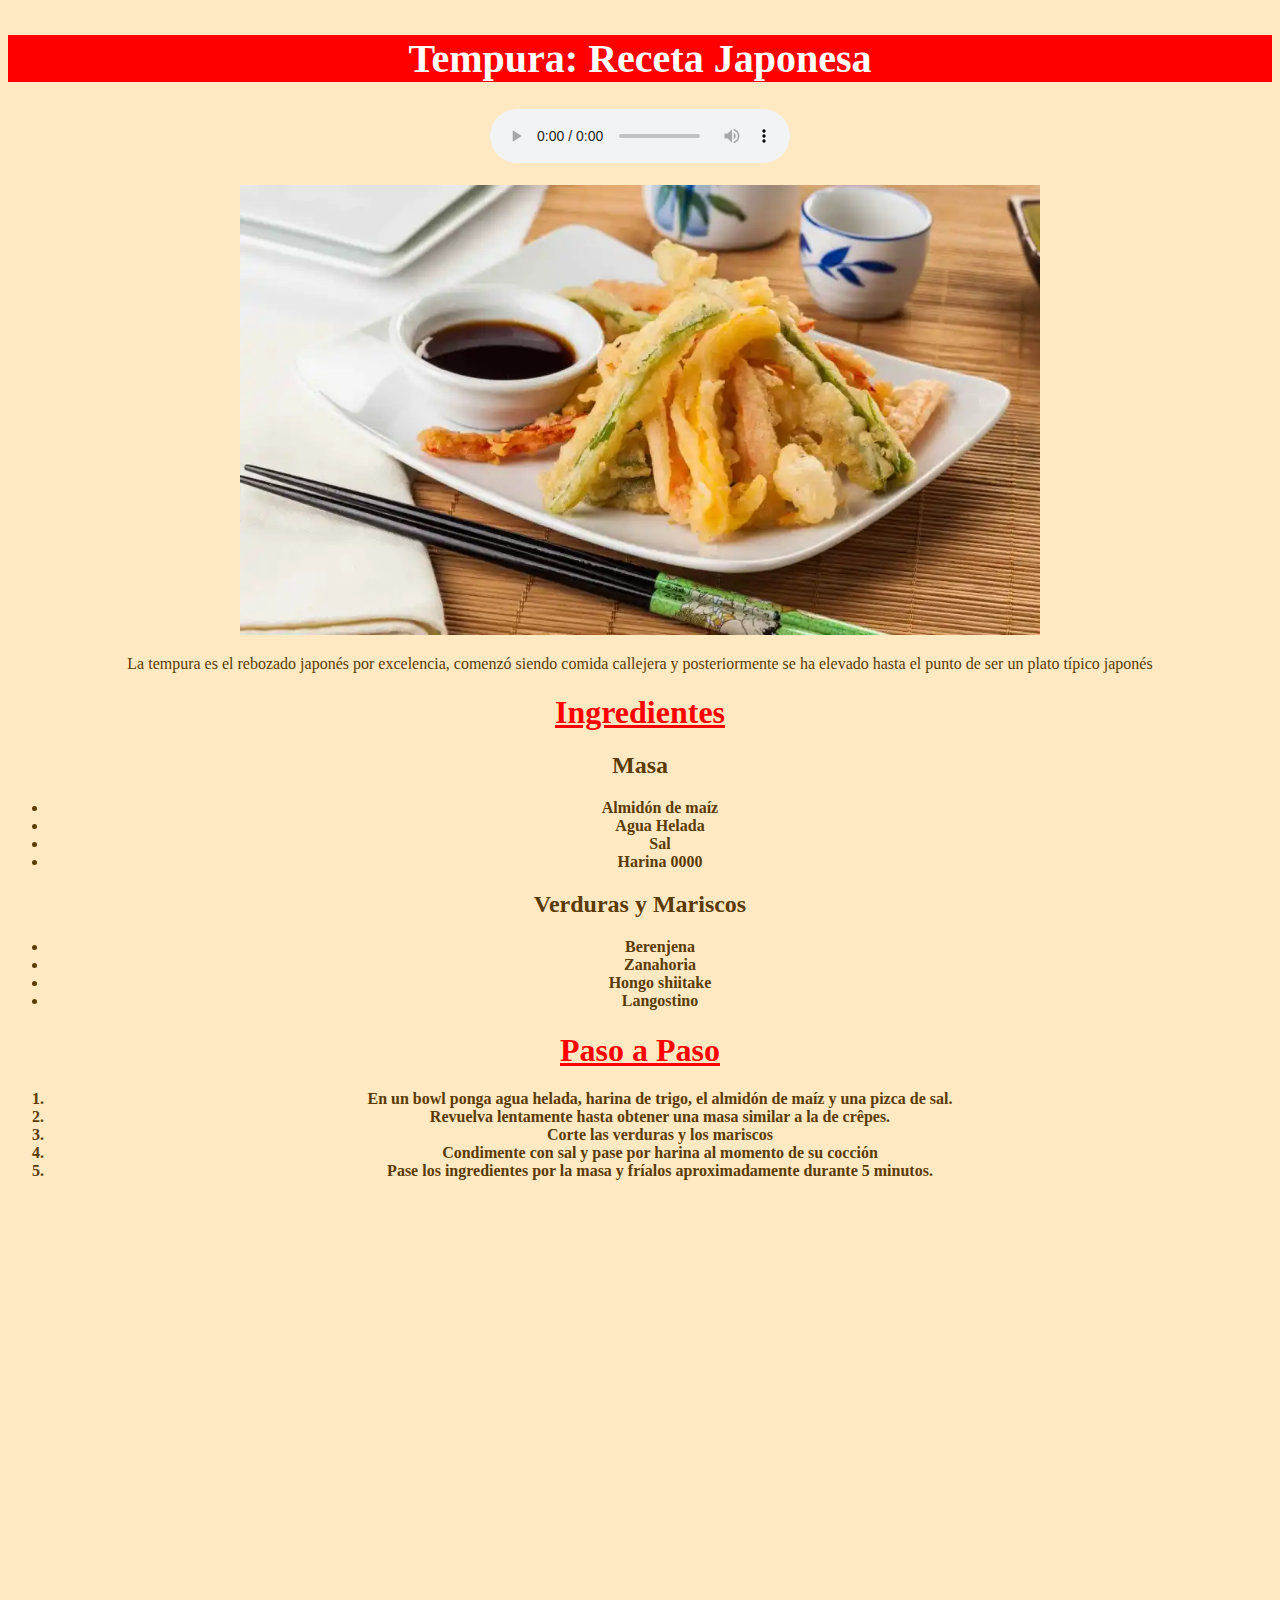
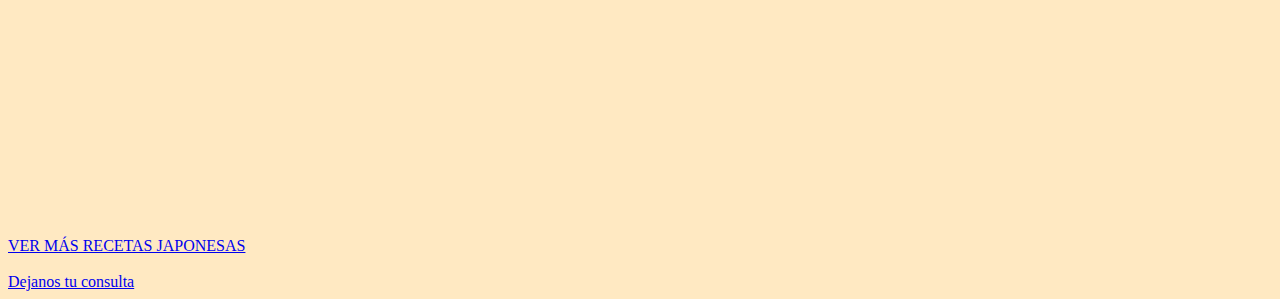
==== index.html @ c787cd19 "Add files via upload" ====
<!DOCTYPE html>
<html lang="en" dir="ltr">
  <head>
    <meta charset="utf-8">
    <title>Receta Tempura</title>
    <link rel="stylesheet" href="./css/estilos.css">
  </head>
  <body>

    <h1 class="titulo1"style="text-align:center;background-color:red;color:white;">Tempura: Receta Japonesa</h1>

<center> <audio controls src="./audio/sakura.mp3"> autoplay loop </audio> </center>

<br>

<center> <img class="fotoprincipal" src="./fotos/tempuravegetales.jpg" alt="tempura"> </center>

<center> <p class="piedefoto">La tempura es el rebozado japonés por excelencia, comenzó siendo comida callejera y posteriormente
  se ha elevado hasta el punto de ser un plato típico japonés</p> </center>

  <h1 class="titulo2" style="color:red;">Ingredientes</h1>
  <h2 class="sub1">Masa</h2>
  <b><ul class="lista1">
    <li>Almidón de maíz</li>
    <li>Agua Helada</li>
    <li>Sal</li>
    <li>Harina 0000</li>
  </ul></b>

  <h2 class="sub2">Verduras y Mariscos</h2>
  <b><ul class="lista2">
    <li>Berenjena</li>
    <li>Zanahoria</li>
    <li>Hongo shiitake</li>
    <li>Langostino</li>
  </ul></b>

  <h1 class="titulo3" style="color:red;">Paso a Paso</h1>
  <b><ol class="lista3">
    <li>En un bowl ponga agua helada, harina de trigo, el almidón de maíz y una pizca de sal.</li>
    <li>Revuelva lentamente hasta obtener una masa similar a la de crêpes.</li>
    <li>Corte las verduras y los mariscos</li>
    <li>Condimente con sal y pase por harina al momento de su cocción</li>
    <li>Pase los ingredientes por la masa y fríalos aproximadamente durante 5 minutos.</li>
  </ol></b>

<br>
<iframe width="560" height="315" src="https://www.youtube.com/embed/iVzLe3LLP08" title="YouTube video player" frameborder="0" allow="accelerometer; autoplay; clipboard-write; encrypted-media; gyroscope; picture-in-picture" allowfullscreen></iframe>

<br>

<iframe src="https://www.google.com/maps/embed?pb=!1m18!1m12!1m3!1d27656530.801259827!2d118.98599359797997!3d32.20311622933091!2m3!1f0!2f0!3f0!3m2!1i1024!2i768!4f13.1!3m3!1m2!1s0x34674e0fd77f192f%3A0xf54275d47c665244!2zSmFww7Nu!5e0!3m2!1ses!2sar!4v1665692631120!5m2!1ses!2sar" width="400" height="300" style="border:0;" allowfullscreen="" loading="lazy" referrerpolicy="no-referrer-when-downgrade"></iframe>

<br>
<a href="http://www.recetasjaponesas.com/" target="_blank">VER MÁS RECETAS JAPONESAS</a>
<br>
<br>
<a href="contacto.html">Dejanos tu consulta</a>
<br>
  </body>
</html>
---- css/estilos.css ----
body {
  background-color:  #ffe9c2;
  background-image: url(https://www.wallpapersun.com/wp-content/uploads/2020/12/4frZsP.jpg);
  align-content: center;
}
.piedefoto{color:  #5b3b02 }
.lista1{color: #5b3b02 }
.sub1{color: #5b3b02}
.sub2{color: #5b3b02}
.lista2{color: #5b3b02}
.lista3{color: #5b3b02}
.titulo1{font-size: 250%}
.titulo2{text-align: center;}
.sub1{text-align: center;}
.lista1{text-align: center;}
.sub2{text-align: center;}
.lista2{text-align: center;}
.titulo3{text-align: center;}
.lista3{text-align: center;}
.titulo2{text-decoration: underline;}
.titulo3{text-decoration: underline;}
.fotoprincipal{width: 800px}
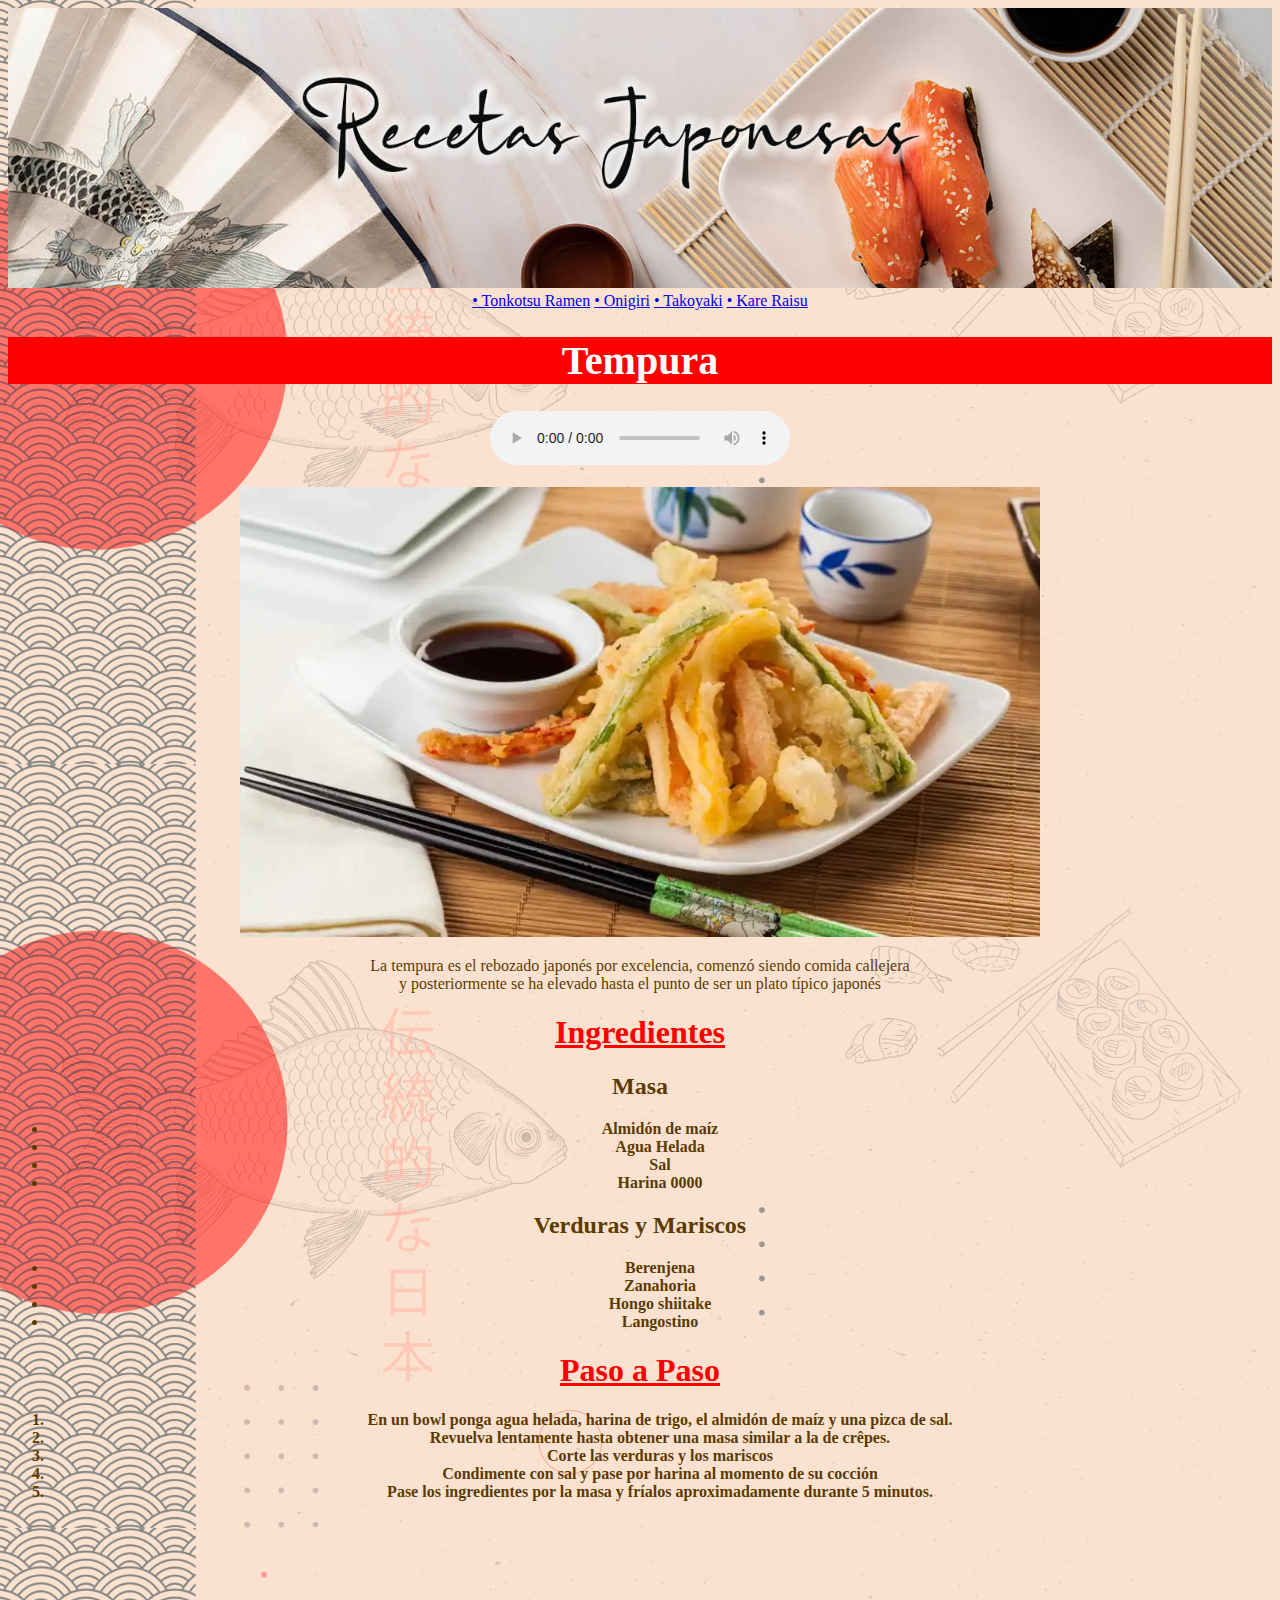
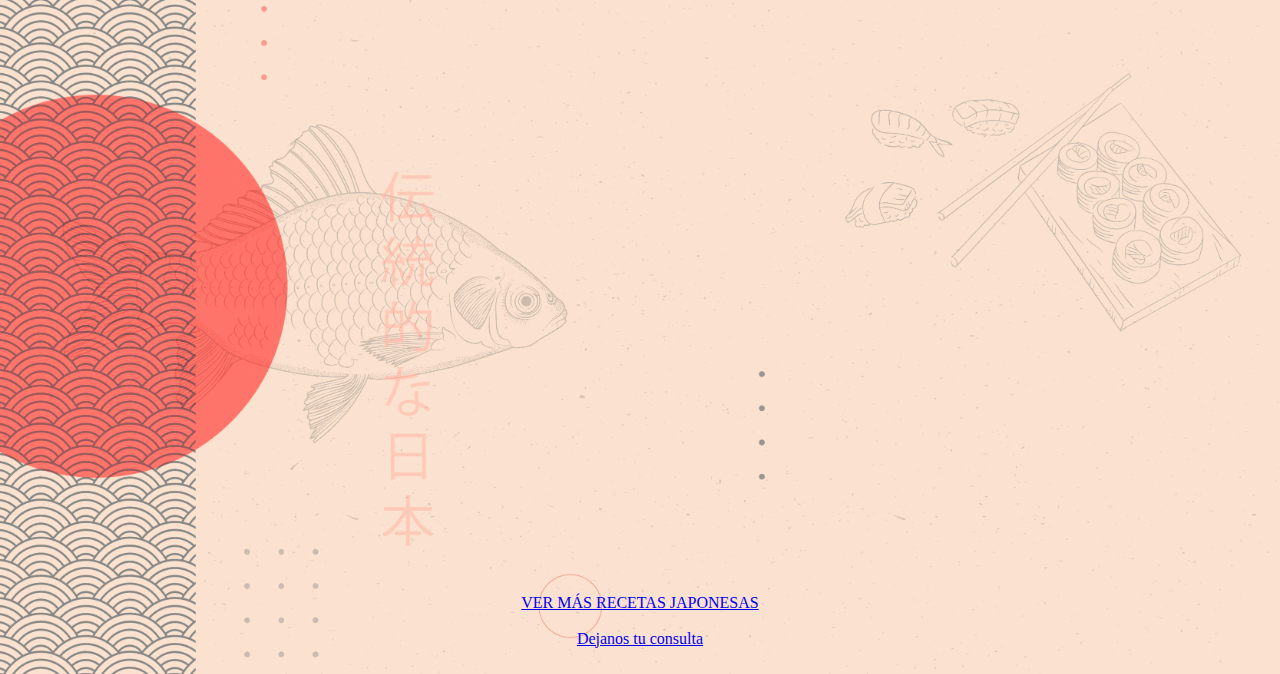
==== commit e98e6d54: "Add files via upload" ====
--- a/index.html
+++ b/index.html
@@ -7,17 +7,30 @@
   </head>
   <body>
 
-    <h1 class="titulo1"style="text-align:center;background-color:red;color:white;">Tempura: Receta Japonesa</h1>
+<header>
+<img class="banner" src="./fotos/header.jpg" alt="acá va el header">
+</header>
 
-<center> <audio controls src="./audio/sakura.mp3"> autoplay loop </audio> </center>
+<nav> <center>
+  <a href="http://www.recetasjaponesas.com/2014/03/tonkotsu-ramen.html" target="_blank">• Tonkotsu Ramen</a>
+  <a href="http://www.recetasjaponesas.com/2009/04/ingredientes-2-vasos-de-arroz-de-grano.html" target="_blank">• Onigiri</a>
+  <a href="http://www.recetasjaponesas.com/2009/04/takoyaki-bolitas-de-pulpo.html" target="_blank">• Takoyaki</a>
+  <a href="http://www.recetasjaponesas.com/2009/04/ingredientes-4-tazas-de-arroz-cocido.html" target="_blank">• Kare Raisu</a>
+  </center>
+</nav>
 
-<br>
+<section>
+  <h1 class="titulo1"style="text-align:center;background-color:red;color:white;">Tempura</h1>
+  <center> <audio controls src="./audio/sakura.mp3"> autoplay loop </audio> </center>
+  <br>
 
-<center> <img class="fotoprincipal" src="./fotos/tempuravegetales.jpg" alt="tempura"> </center>
+  <center> <img class="fotoprincipal" src="./fotos/tempuravegetales.jpg" alt="tempura"> </center>
 
-<center> <p class="piedefoto">La tempura es el rebozado japonés por excelencia, comenzó siendo comida callejera y posteriormente
-  se ha elevado hasta el punto de ser un plato típico japonés</p> </center>
+  <center> <p class="piedefoto">La tempura es el rebozado japonés por excelencia, comenzó siendo comida callejera <br> y posteriormente
+    se ha elevado hasta el punto de ser un plato típico japonés</p> </center>
+</section>
 
+<aside class="receta">
   <h1 class="titulo2" style="color:red;">Ingredientes</h1>
   <h2 class="sub1">Masa</h2>
   <b><ul class="lista1">
@@ -43,19 +56,22 @@
     <li>Condimente con sal y pase por harina al momento de su cocción</li>
     <li>Pase los ingredientes por la masa y fríalos aproximadamente durante 5 minutos.</li>
   </ol></b>
+</aside>
 
 <br>
-<iframe width="560" height="315" src="https://www.youtube.com/embed/iVzLe3LLP08" title="YouTube video player" frameborder="0" allow="accelerometer; autoplay; clipboard-write; encrypted-media; gyroscope; picture-in-picture" allowfullscreen></iframe>
+<center><iframe width="560" height="315" src="https://www.youtube.com/embed/iVzLe3LLP08" title="YouTube video player" frameborder="0" allow="accelerometer; autoplay; clipboard-write; encrypted-media; gyroscope; picture-in-picture" allowfullscreen></iframe></center>
 
 <br>
 
-<iframe src="https://www.google.com/maps/embed?pb=!1m18!1m12!1m3!1d27656530.801259827!2d118.98599359797997!3d32.20311622933091!2m3!1f0!2f0!3f0!3m2!1i1024!2i768!4f13.1!3m3!1m2!1s0x34674e0fd77f192f%3A0xf54275d47c665244!2zSmFww7Nu!5e0!3m2!1ses!2sar!4v1665692631120!5m2!1ses!2sar" width="400" height="300" style="border:0;" allowfullscreen="" loading="lazy" referrerpolicy="no-referrer-when-downgrade"></iframe>
+<center><iframe src="https://www.google.com/maps/embed?pb=!1m18!1m12!1m3!1d27656530.801259827!2d118.98599359797997!3d32.20311622933091!2m3!1f0!2f0!3f0!3m2!1i1024!2i768!4f13.1!3m3!1m2!1s0x34674e0fd77f192f%3A0xf54275d47c665244!2zSmFww7Nu!5e0!3m2!1ses!2sar!4v1665692631120!5m2!1ses!2sar" width="400" height="300" style="border:0;" allowfullscreen="" loading="lazy" referrerpolicy="no-referrer-when-downgrade"></iframe></center>
 
 <br>
+<center>
 <a href="http://www.recetasjaponesas.com/" target="_blank">VER MÁS RECETAS JAPONESAS</a>
 <br>
 <br>
 <a href="contacto.html">Dejanos tu consulta</a>
+</center>
 <br>
   </body>
 </html>
--- a/css/estilos.css
+++ b/css/estilos.css
@@ -1,7 +1,8 @@
 body {
   background-color:  #ffe9c2;
-  background-image: url(https://www.wallpapersun.com/wp-content/uploads/2020/12/4frZsP.jpg);
-  align-content: center;
+  background-image: url(../fotos/fondo.jpg);
+  background-repeat: repeat-y;
+  background-size: contain;
 }
 .piedefoto{color:  #5b3b02 }
 .lista1{color: #5b3b02 }
@@ -20,3 +21,4 @@
 .titulo2{text-decoration: underline;}
 .titulo3{text-decoration: underline;}
 .fotoprincipal{width: 800px}
+.banner {width: 100%}
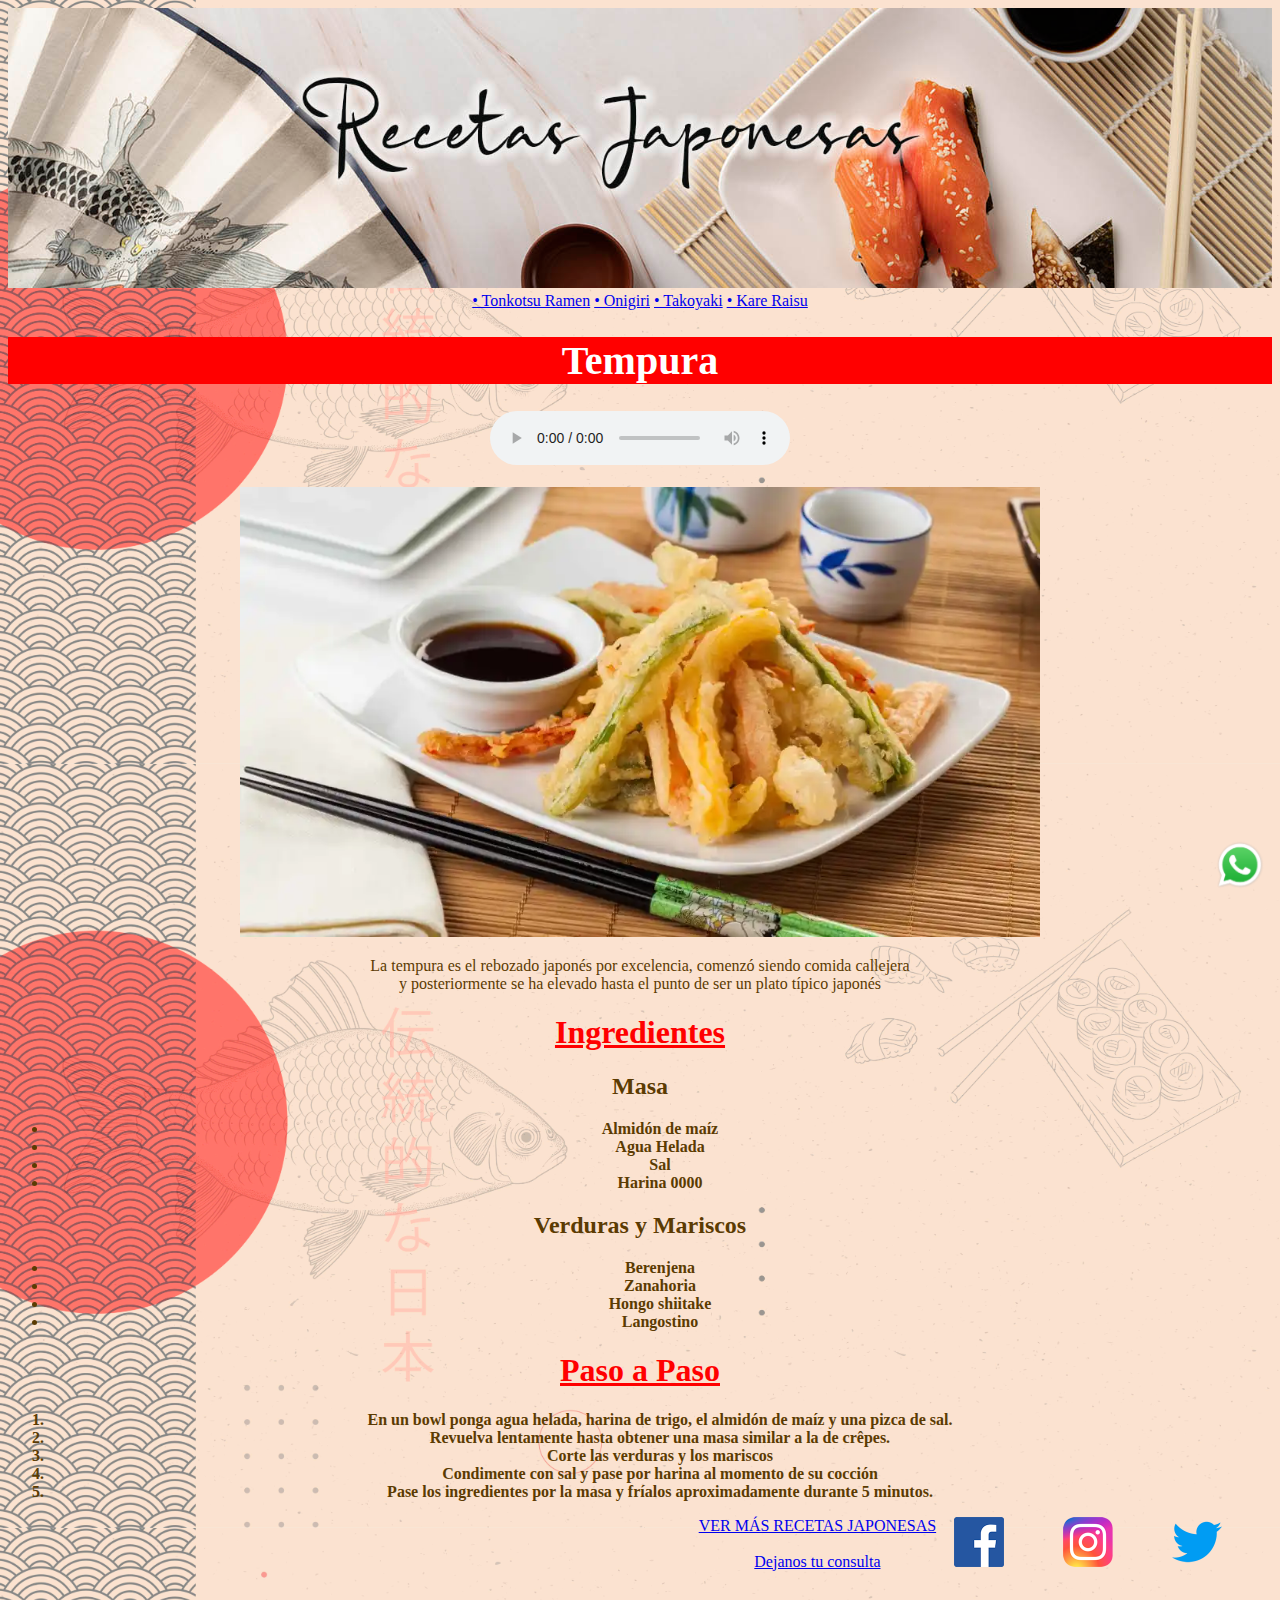
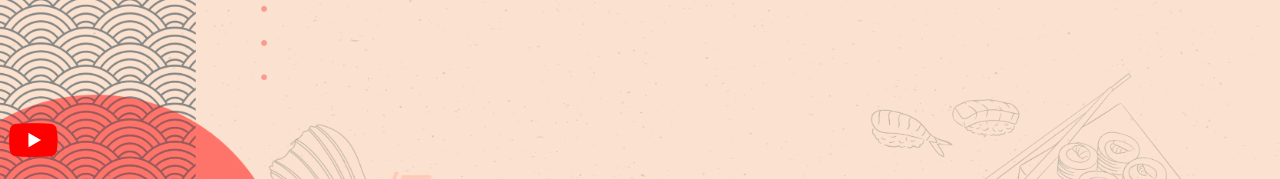
==== commit 8b264e53: "Add files via upload" ====
--- a/index.html
+++ b/index.html
@@ -58,12 +58,13 @@
   </ol></b>
 </aside>
 
+<footer>
 <br>
-<center><iframe width="560" height="315" src="https://www.youtube.com/embed/iVzLe3LLP08" title="YouTube video player" frameborder="0" allow="accelerometer; autoplay; clipboard-write; encrypted-media; gyroscope; picture-in-picture" allowfullscreen></iframe></center>
+<center><iframe width="350" height="196" src="https://www.youtube.com/embed/iVzLe3LLP08" title="YouTube video player" frameborder="0" allow="accelerometer; autoplay; clipboard-write; encrypted-media; gyroscope; picture-in-picture" allowfullscreen></iframe></center>
 
 <br>
 
-<center><iframe src="https://www.google.com/maps/embed?pb=!1m18!1m12!1m3!1d27656530.801259827!2d118.98599359797997!3d32.20311622933091!2m3!1f0!2f0!3f0!3m2!1i1024!2i768!4f13.1!3m3!1m2!1s0x34674e0fd77f192f%3A0xf54275d47c665244!2zSmFww7Nu!5e0!3m2!1ses!2sar!4v1665692631120!5m2!1ses!2sar" width="400" height="300" style="border:0;" allowfullscreen="" loading="lazy" referrerpolicy="no-referrer-when-downgrade"></iframe></center>
+<center><iframe src="https://www.google.com/maps/embed?pb=!1m18!1m12!1m3!1d27656530.801259827!2d118.98599359797997!3d32.20311622933091!2m3!1f0!2f0!3f0!3m2!1i1024!2i768!4f13.1!3m3!1m2!1s0x34674e0fd77f192f%3A0xf54275d47c665244!2zSmFww7Nu!5e0!3m2!1ses!2sar!4v1665692631120!5m2!1ses!2sar" width="296" height="196" style="border:0;" allowfullscreen="" loading="lazy" referrerpolicy="no-referrer-when-downgrade"></iframe></center>
 
 <br>
 <center>
@@ -73,5 +74,15 @@
 <a href="contacto.html">Dejanos tu consulta</a>
 </center>
 <br>
+
+  <a href="http://www.facebook.com/" target="_blank"><img class="iconofb" src="./fotos/facebook.png" alt="fb"></a>
+  <a href="http://www.instagram.com/" target="_blank"><img class="iconoig" src="./fotos/instagram.png" alt="Ig"></a>
+  <a href="http://www.twitter.com/" target="_blank"><img class="iconotw" src="./fotos/twitter.png" alt="tw"></a>
+  <a href="http://www.youtube.com/" target="_blank"><img class="iconoyt" src="./fotos/youtube.png" alt="yt"></a>
+
+
+<a href="https://walink.co/ff3b6d" target="_blank"><img class="iconowasap" src="./fotos/wasap.png" alt="wsp"></a>
+</footer>
+
   </body>
 </html>
--- a/css/estilos.css
+++ b/css/estilos.css
@@ -22,3 +22,19 @@
 .titulo3{text-decoration: underline;}
 .fotoprincipal{width: 800px}
 .banner {width: 100%}
+.iconowasap {width: 50px;
+  position: fixed;
+  bottom: 10px;
+  right: 15px;
+
+}
+footer {display: flex;
+  justify-content: center;
+  justify-content: space-between;
+  flex-wrap: wrap;
+}
+
+.iconofb {width: 50%}
+.iconoig {width: 50%}
+.iconotw {width: 50%}
+.iconoyt {width: 50%}
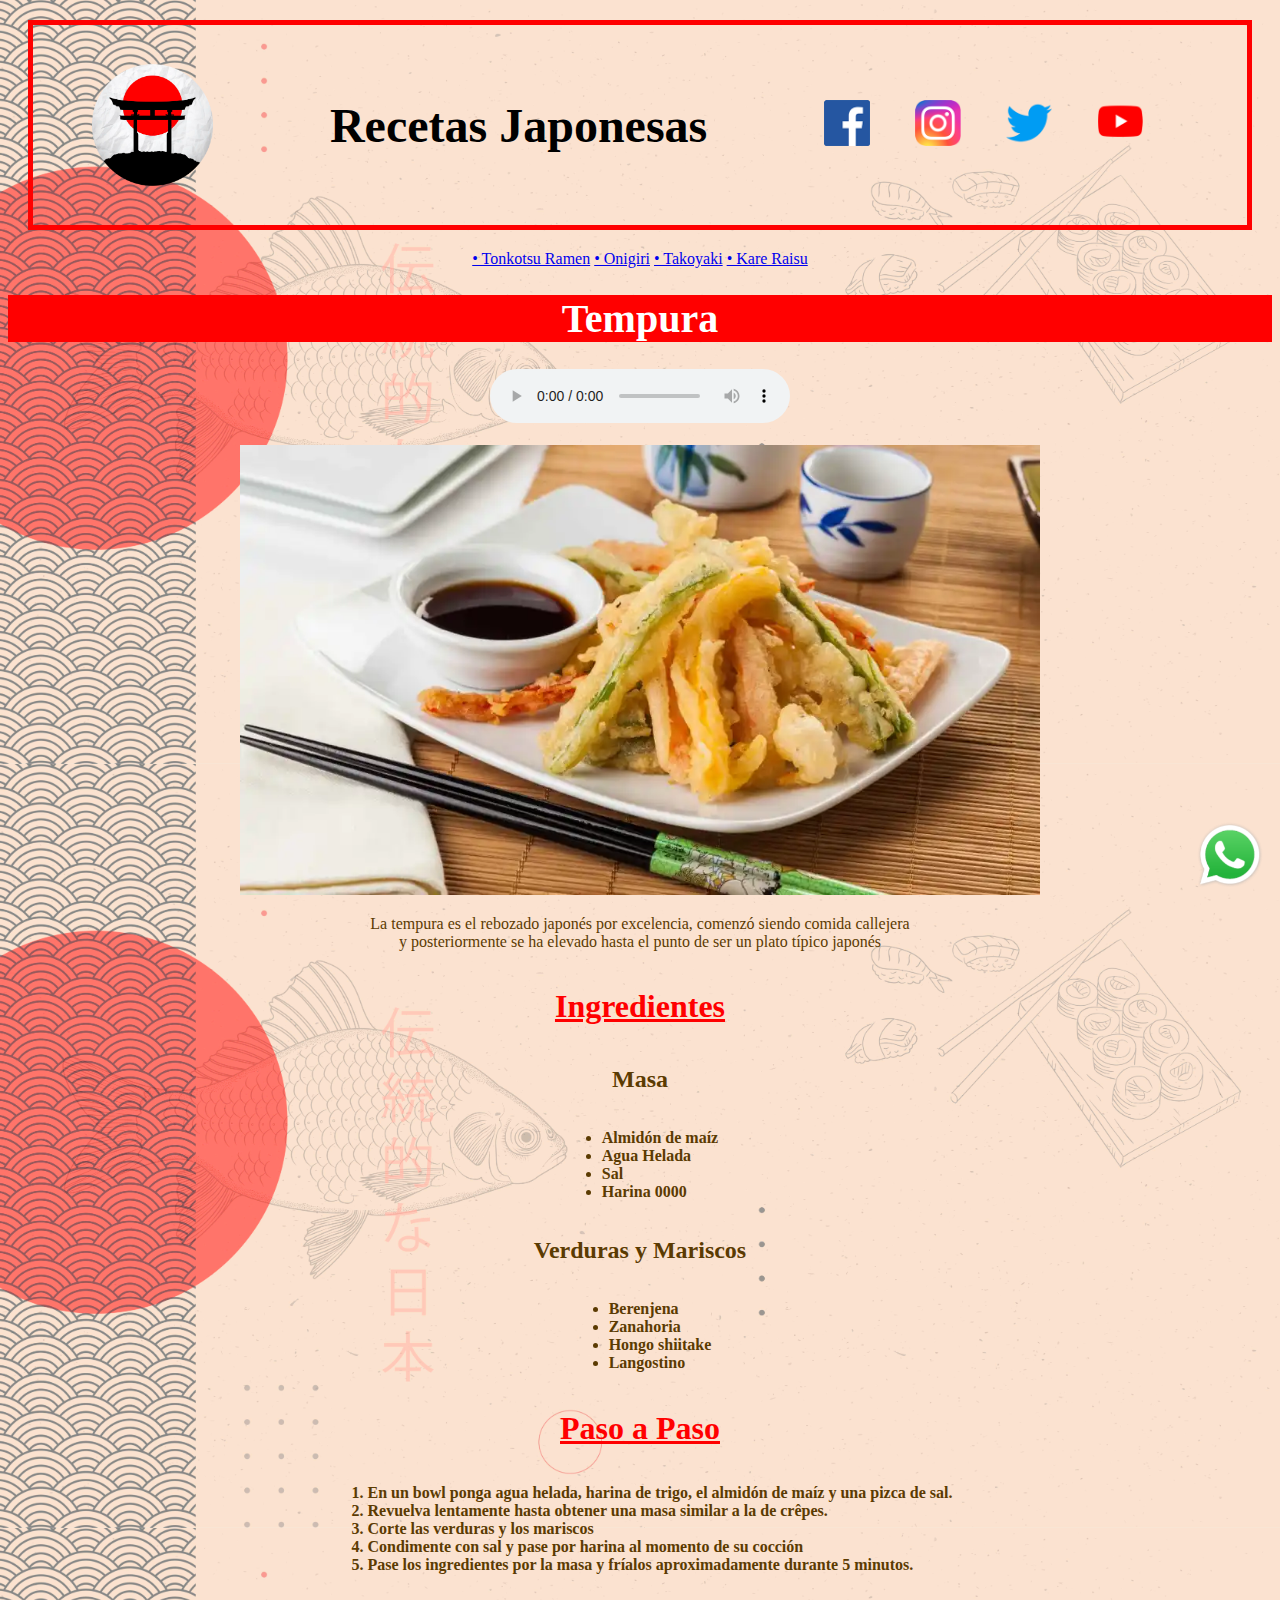
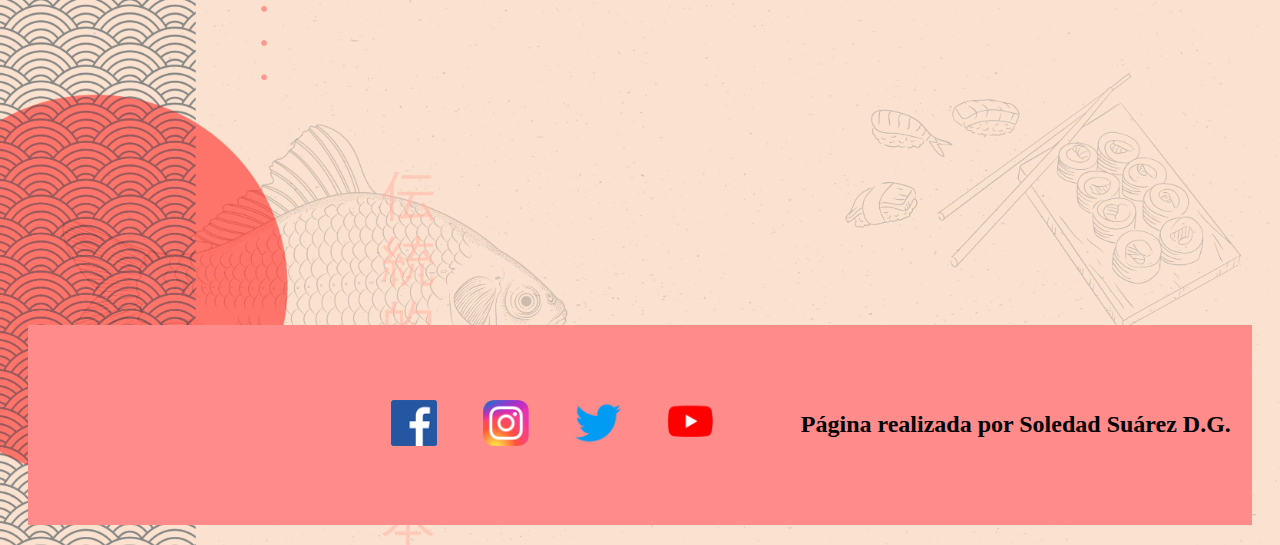
==== commit 3481e0e1: "Add files via upload" ====
--- a/index.html
+++ b/index.html
@@ -8,7 +8,14 @@
   <body>
 
 <header>
-<img class="banner" src="./fotos/header.jpg" alt="acá va el header">
+<img class="logo" src="./fotos/logojapan.png" alt="logo japon">
+<h1 class="nombrepag">Recetas Japonesas</h1>
+<div class="redestop">
+  <a href="http://www.facebook.com/" target="_blank"><img class="iconofb" src="./fotos/facebook.png" alt="fb"></a>
+  <a href="http://www.instagram.com/" target="_blank"><img class="iconoig" src="./fotos/instagram.png" alt="Ig"></a>
+  <a href="http://www.twitter.com/" target="_blank"><img class="iconotw" src="./fotos/twitter.png" alt="tw"></a>
+  <a href="http://www.youtube.com/" target="_blank"><img class="iconoyt" src="./fotos/youtube.png" alt="yt"></a>
+</div>
 </header>
 
 <nav> <center>
@@ -56,33 +63,20 @@
     <li>Condimente con sal y pase por harina al momento de su cocción</li>
     <li>Pase los ingredientes por la masa y fríalos aproximadamente durante 5 minutos.</li>
   </ol></b>
+  <iframe width="560" height="315" src="https://www.youtube.com/embed/iVzLe3LLP08" title="YouTube video player" frameborder="0" allow="accelerometer; autoplay; clipboard-write; encrypted-media; gyroscope; picture-in-picture" allowfullscreen></iframe>
 </aside>
 
 <footer>
-<br>
-<center><iframe width="350" height="196" src="https://www.youtube.com/embed/iVzLe3LLP08" title="YouTube video player" frameborder="0" allow="accelerometer; autoplay; clipboard-write; encrypted-media; gyroscope; picture-in-picture" allowfullscreen></iframe></center>
-
-<br>
-
-<center><iframe src="https://www.google.com/maps/embed?pb=!1m18!1m12!1m3!1d27656530.801259827!2d118.98599359797997!3d32.20311622933091!2m3!1f0!2f0!3f0!3m2!1i1024!2i768!4f13.1!3m3!1m2!1s0x34674e0fd77f192f%3A0xf54275d47c665244!2zSmFww7Nu!5e0!3m2!1ses!2sar!4v1665692631120!5m2!1ses!2sar" width="296" height="196" style="border:0;" allowfullscreen="" loading="lazy" referrerpolicy="no-referrer-when-downgrade"></iframe></center>
-
-<br>
-<center>
-<a href="http://www.recetasjaponesas.com/" target="_blank">VER MÁS RECETAS JAPONESAS</a>
-<br>
-<br>
-<a href="contacto.html">Dejanos tu consulta</a>
-</center>
-<br>
-
+<iframe src="https://www.google.com/maps/embed?pb=!1m16!1m12!1m3!1d9469.258960397528!2d-60.6371813802546!3d-32.953950135030865!2m3!1f0!2f0!3f0!3m2!1i1024!2i768!4f13.1!2m1!1sbarrio%20martin%20rosario!5e0!3m2!1ses!2sar!4v1667684977131!5m2!1ses!2sar" width="300" height="196" style="border:0;" allowfullscreen="" loading="lazy" referrerpolicy="no-referrer-when-downgrade"></iframe>
+<div class="redesbottom">
   <a href="http://www.facebook.com/" target="_blank"><img class="iconofb" src="./fotos/facebook.png" alt="fb"></a>
   <a href="http://www.instagram.com/" target="_blank"><img class="iconoig" src="./fotos/instagram.png" alt="Ig"></a>
   <a href="http://www.twitter.com/" target="_blank"><img class="iconotw" src="./fotos/twitter.png" alt="tw"></a>
   <a href="http://www.youtube.com/" target="_blank"><img class="iconoyt" src="./fotos/youtube.png" alt="yt"></a>
-
+</div>
+<h2>Página realizada por Soledad Suárez D.G.</h2>
+</footer>
 
 <a href="https://walink.co/ff3b6d" target="_blank"><img class="iconowasap" src="./fotos/wasap.png" alt="wsp"></a>
-</footer>
-
   </body>
 </html>
--- a/css/estilos.css
+++ b/css/estilos.css
@@ -3,6 +3,7 @@
   background-image: url(../fotos/fondo.jpg);
   background-repeat: repeat-y;
   background-size: contain;
+  justify-content: center;
 }
 .piedefoto{color:  #5b3b02 }
 .lista1{color: #5b3b02 }
@@ -11,18 +12,11 @@
 .lista2{color: #5b3b02}
 .lista3{color: #5b3b02}
 .titulo1{font-size: 250%}
-.titulo2{text-align: center;}
-.sub1{text-align: center;}
-.lista1{text-align: center;}
-.sub2{text-align: center;}
-.lista2{text-align: center;}
-.titulo3{text-align: center;}
-.lista3{text-align: center;}
 .titulo2{text-decoration: underline;}
 .titulo3{text-decoration: underline;}
 .fotoprincipal{width: 800px}
 .banner {width: 100%}
-.iconowasap {width: 50px;
+.iconowasap {width: 70px;
   position: fixed;
   bottom: 10px;
   right: 15px;
@@ -30,11 +24,49 @@
 }
 footer {display: flex;
   justify-content: center;
-  justify-content: space-between;
+  justify-content: space-around;
   flex-wrap: wrap;
+  height: 200px;
+  background-color: #FF8B8B;
+  align-items: center;
+  margin: 20px;
 }
+.redesbottom {width: 30%;
+              display: flex;
+              flex-direction: row;
+
+}
+
 
 .iconofb {width: 50%}
 .iconoig {width: 50%}
 .iconotw {width: 50%}
 .iconoyt {width: 50%}
+
+.logo {width: 10%;
+  }
+
+header {display: flex;
+  justify-content: center;
+  justify-content: space-around;
+  flex-wrap: wrap;
+  height: 200px;
+  border: 5px red solid;
+  align-items: center;
+  margin: 20px
+}
+
+.nombrepag {font-size: 300%;
+}
+
+.redestop {width: 30%;
+        display: flex;
+        justify-content: center;
+        justify-content: flex-end;
+}
+
+aside {display: flex;
+  flex-direction: column;
+  align-items: center;
+
+  }
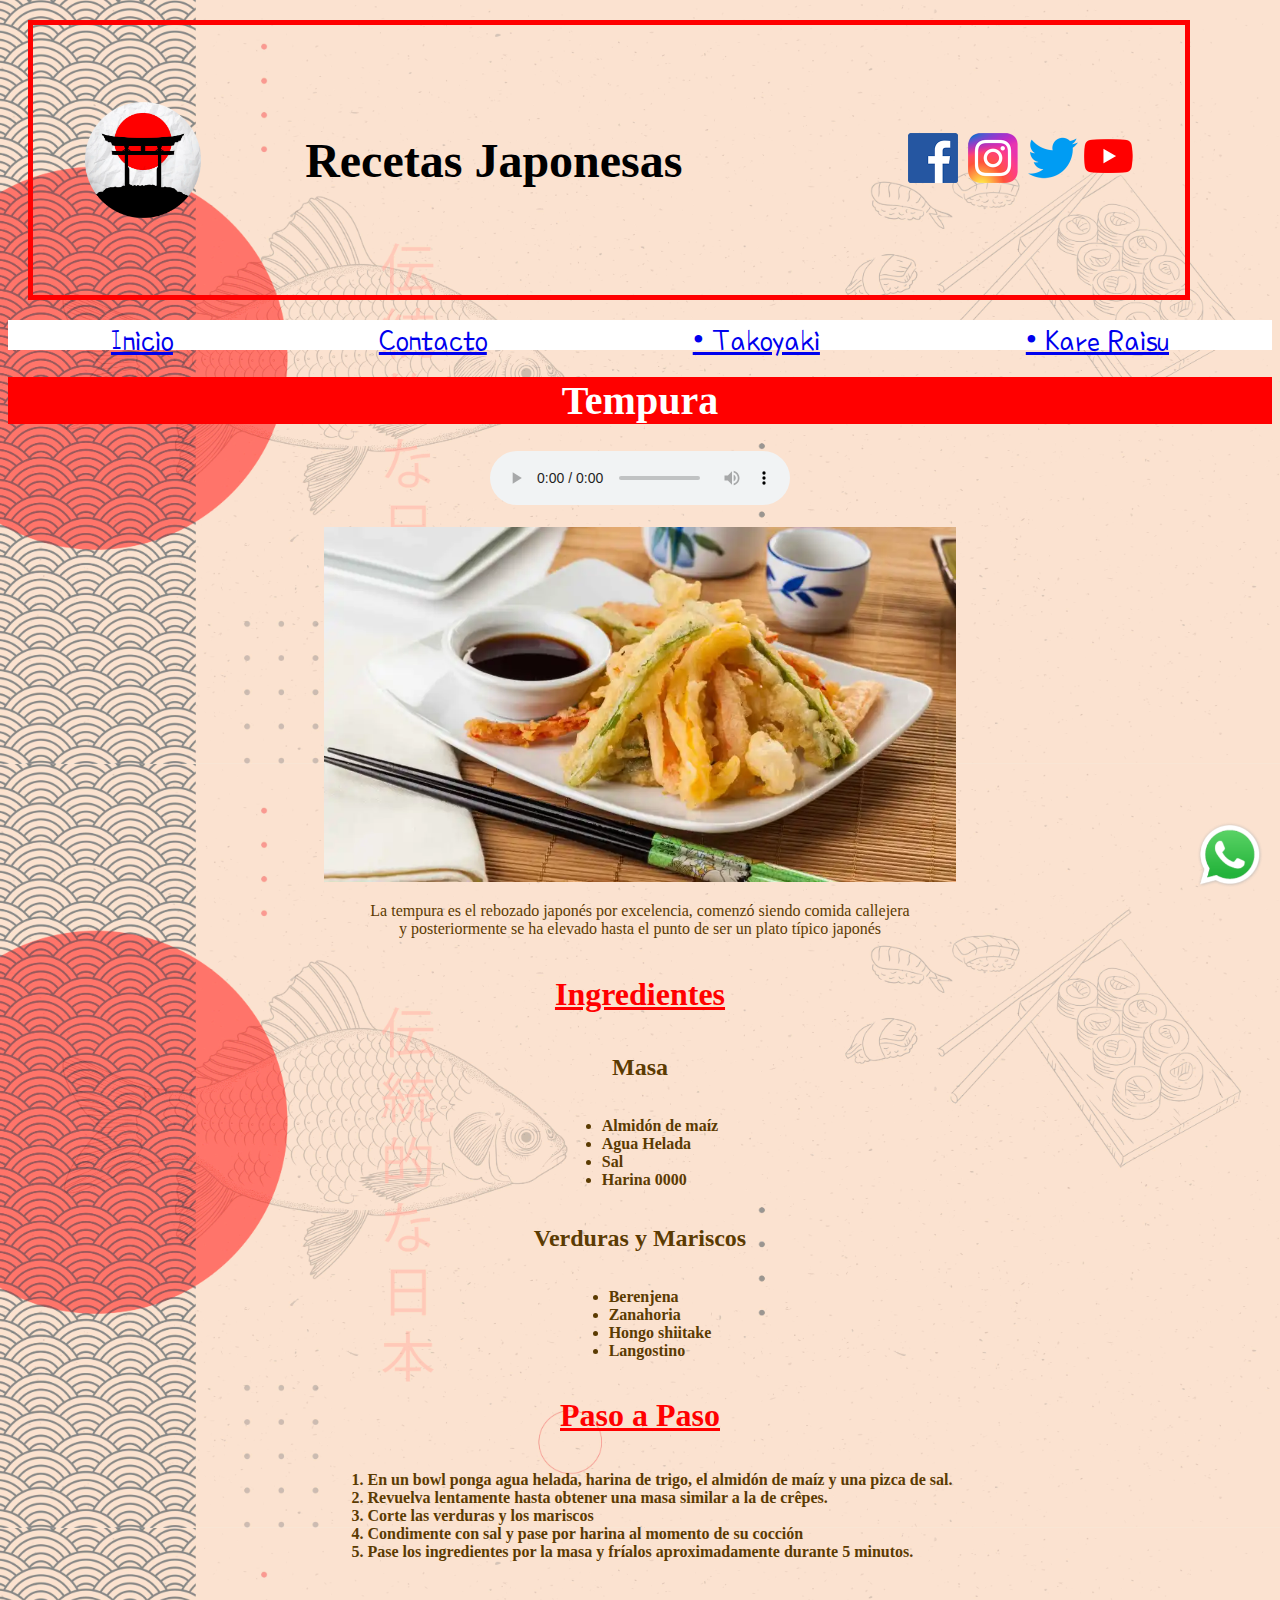
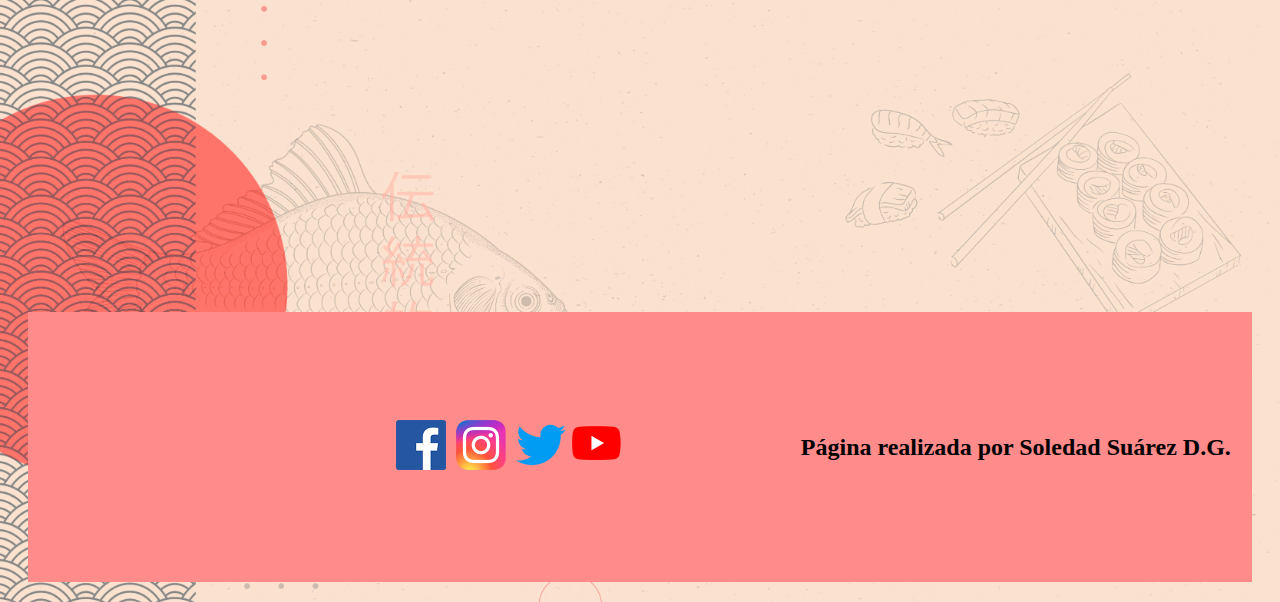
==== commit 0027c57b: "Add files via upload" ====
--- a/index.html
+++ b/index.html
@@ -2,6 +2,7 @@
 <html lang="en" dir="ltr">
   <head>
     <meta charset="utf-8">
+    <meta name="viewport" content="width=device-width, initial-scale=1.0">
     <title>Receta Tempura</title>
     <link rel="stylesheet" href="./css/estilos.css">
   </head>
@@ -18,12 +19,11 @@
 </div>
 </header>
 
-<nav> <center>
-  <a href="http://www.recetasjaponesas.com/2014/03/tonkotsu-ramen.html" target="_blank">• Tonkotsu Ramen</a>
-  <a href="http://www.recetasjaponesas.com/2009/04/ingredientes-2-vasos-de-arroz-de-grano.html" target="_blank">• Onigiri</a>
+<nav>
+  <a class="botonindex"href="index.html">Inicio</a>
+  <a class="botoncontacto"href="contacto.html">Contacto</a>
   <a href="http://www.recetasjaponesas.com/2009/04/takoyaki-bolitas-de-pulpo.html" target="_blank">• Takoyaki</a>
   <a href="http://www.recetasjaponesas.com/2009/04/ingredientes-4-tazas-de-arroz-cocido.html" target="_blank">• Kare Raisu</a>
-  </center>
 </nav>
 
 <section>
--- a/css/estilos.css
+++ b/css/estilos.css
@@ -1,10 +1,18 @@
+@font-face {
+            font-family: "poor";
+            src: url("../fuentes/PoorStory-Regular.ttf")format("truetype");
+}
+
+@import url('https://fonts.googleapis.com/css2?family=Indie+Flower&display=swap');
+
 body {
   background-color:  #ffe9c2;
   background-image: url(../fotos/fondo.jpg);
   background-repeat: repeat-y;
   background-size: contain;
   justify-content: center;
-}
+  }
+.nombrepag {font-family: 'Indie Flower', cursive;}
 .piedefoto{color:  #5b3b02 }
 .lista1{color: #5b3b02 }
 .sub1{color: #5b3b02}
@@ -14,7 +22,7 @@
 .titulo1{font-size: 250%}
 .titulo2{text-decoration: underline;}
 .titulo3{text-decoration: underline;}
-.fotoprincipal{width: 800px}
+.fotoprincipal{width: 50%}
 .banner {width: 100%}
 .iconowasap {width: 70px;
   position: fixed;
@@ -26,7 +34,7 @@
   justify-content: center;
   justify-content: space-around;
   flex-wrap: wrap;
-  height: 200px;
+  height: 30vh;
   background-color: #FF8B8B;
   align-items: center;
   margin: 20px;
@@ -38,10 +46,15 @@
 }
 
 
-.iconofb {width: 50%}
-.iconoig {width: 50%}
-.iconotw {width: 50%}
-.iconoyt {width: 50%}
+.iconofb {width: 50px;
+  margin: 5px
+}
+.iconoig {width: 50px;
+  margin: 5px}
+.iconotw {width: 50px;
+  margin: 5px}
+.iconoyt {width: 50px;
+margin-top: 5px}
 
 .logo {width: 10%;
   }
@@ -50,23 +63,44 @@
   justify-content: center;
   justify-content: space-around;
   flex-wrap: wrap;
-  height: 200px;
+  width: 90vw;
+  height: 30vh;
   border: 5px red solid;
   align-items: center;
   margin: 20px
 }
 
 .nombrepag {font-size: 300%;
+  display: flex;
+  justify-content: center;
 }
 
 .redestop {width: 30%;
         display: flex;
         justify-content: center;
         justify-content: flex-end;
-}
+    }
 
 aside {display: flex;
   flex-direction: column;
   align-items: center;
 
   }
+
+  nav {display: flex;
+    justify-content: center;
+    justify-content: space-around;
+    align-items: center;
+    flex-wrap: wrap;
+    background-color: white;
+    height: 30px;
+    font-family: "poor";
+    font-size: 200%
+    }
+
+a:hover { color: red;
+}
+
+section {display: flex;
+        flex-direction: column;
+  }
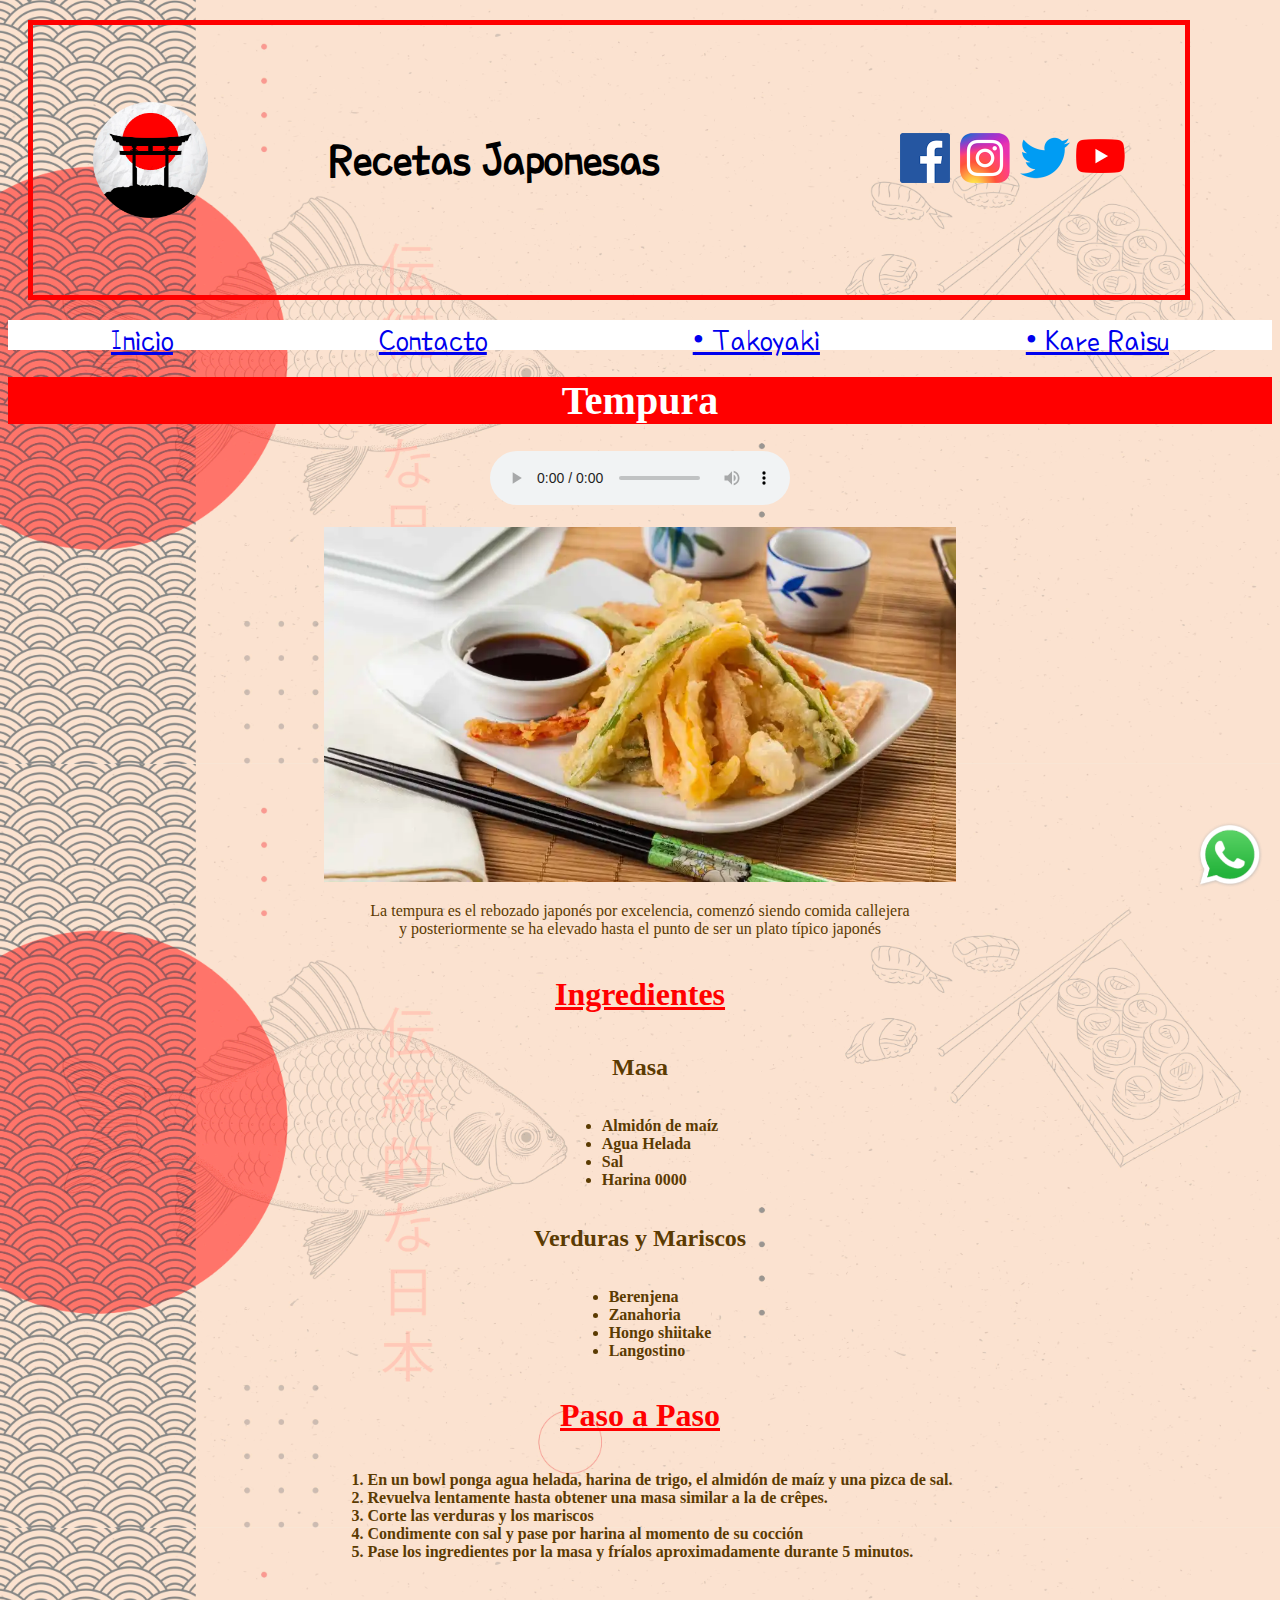
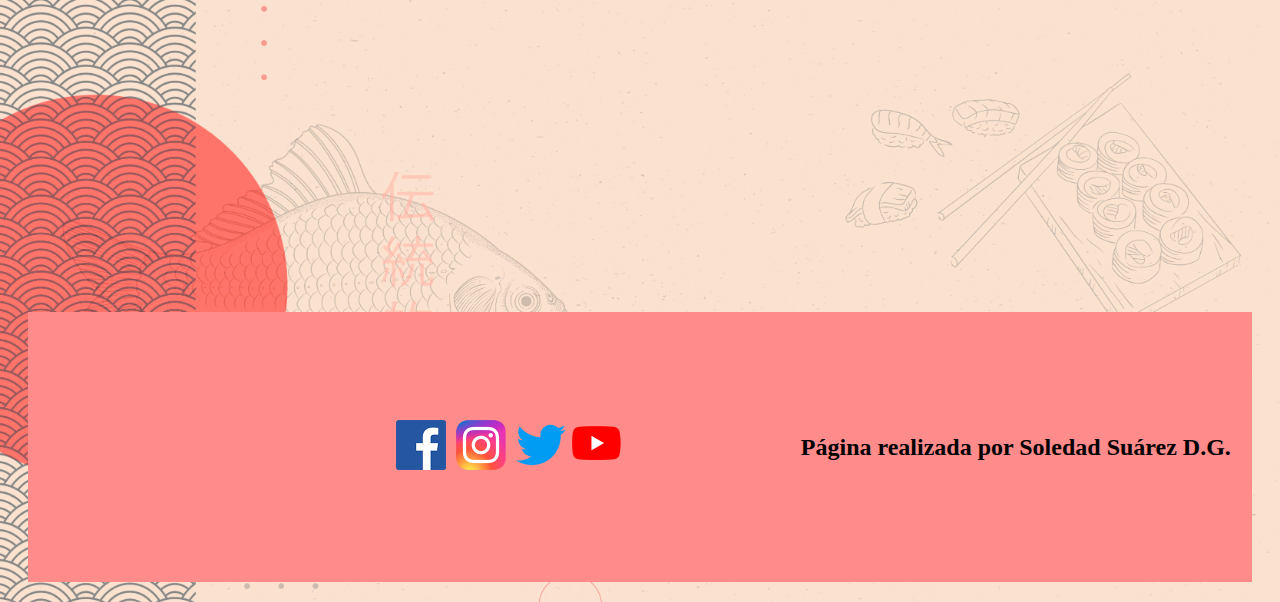
==== commit 07f89365: "Add files via upload" ====
--- a/index.html
+++ b/index.html
@@ -2,6 +2,9 @@
 <html lang="en" dir="ltr">
   <head>
     <meta charset="utf-8">
+    <meta name="description" content="Receta de Tempura"
+    <meta name="keywords" content="Recetas, japonesas, comida, asiatica, tempura, Japón"
+    <meta name="author" content="Soledad Suarez"
     <meta name="viewport" content="width=device-width, initial-scale=1.0">
     <title>Receta Tempura</title>
     <link rel="stylesheet" href="./css/estilos.css">
@@ -63,6 +66,10 @@
     <li>Condimente con sal y pase por harina al momento de su cocción</li>
     <li>Pase los ingredientes por la masa y fríalos aproximadamente durante 5 minutos.</li>
   </ol></b>
+  <div class="solocel">
+    <img class="chef" src="./fotos/japanesechef.png" alt="error">
+    <!-- esto se va a ver sólo en celular-->
+  </div>
   <iframe width="560" height="315" src="https://www.youtube.com/embed/iVzLe3LLP08" title="YouTube video player" frameborder="0" allow="accelerometer; autoplay; clipboard-write; encrypted-media; gyroscope; picture-in-picture" allowfullscreen></iframe>
 </aside>
 
--- a/css/estilos.css
+++ b/css/estilos.css
@@ -4,6 +4,8 @@
 }
 
 @import url('https://fonts.googleapis.com/css2?family=Indie+Flower&display=swap');
+
+@import url('https://fonts.googleapis.com/css2?family=Indie+Flower&family=Roboto&display=swap');
 
 body {
   background-color:  #ffe9c2;
@@ -12,7 +14,9 @@
   background-size: contain;
   justify-content: center;
   }
-.nombrepag {font-family: 'Indie Flower', cursive;}
+.nombrepag {font-family: 'Indie Flower', cursive;
+           display: flex;
+           justify-content: center;}
 .piedefoto{color:  #5b3b02 }
 .lista1{color: #5b3b02 }
 .sub1{color: #5b3b02}
@@ -30,6 +34,38 @@
   right: 15px;
 
 }
+
+header {display: flex;
+  justify-content: center;
+  justify-content: space-around;
+  flex-wrap: wrap;
+  width: 90vw;
+  height: 30vh;
+  border: 5px red solid;
+  align-items: center;
+  margin: 20px;
+}
+
+nav {display: flex;
+  justify-content: center;
+  justify-content: space-around;
+  align-items: center;
+  flex-wrap: wrap;
+  background-color: white;
+  height: 30px;
+  font-family: "poor";
+  font-size: 200%;
+    }
+
+aside {display: flex;
+    flex-direction: column;
+    align-items: center;
+    }
+
+section {display: flex;
+            flex-direction: column;
+      }
+
 footer {display: flex;
   justify-content: center;
   justify-content: space-around;
@@ -59,20 +95,12 @@
 .logo {width: 10%;
   }
 
-header {display: flex;
-  justify-content: center;
-  justify-content: space-around;
-  flex-wrap: wrap;
-  width: 90vw;
-  height: 30vh;
-  border: 5px red solid;
-  align-items: center;
-  margin: 20px
-}
+
 
 .nombrepag {font-size: 300%;
   display: flex;
   justify-content: center;
+  font-family: "poor"
 }
 
 .redestop {width: 30%;
@@ -81,26 +109,34 @@
         justify-content: flex-end;
     }
 
-aside {display: flex;
-  flex-direction: column;
-  align-items: center;
-
-  }
-
-  nav {display: flex;
-    justify-content: center;
-    justify-content: space-around;
-    align-items: center;
-    flex-wrap: wrap;
-    background-color: white;
-    height: 30px;
-    font-family: "poor";
-    font-size: 200%
+.chef { display: flex;
+        height: 50vh;
+        width: 100%;
+        object-fit: scale-down;
+        justify-content: center;
+        margin: 10px;
     }
 
 a:hover { color: red;
 }
 
-section {display: flex;
-        flex-direction: column;
+@media (max-width: 575px) {
+  body {background-color: white;
+        background-image: none;
+        font-family: 'Roboto', sans-serif;
+    }
   }
+
+@media (orientation:landscape) and (max-width: 991px)
+{
+  body {background-color: #ffe9c2;
+        background-image: none;
+        font-family: 'Indie Flower', cursive;
+        }
+}
+
+@media (min-width: 575px) {
+  .solocel  {display: none;
+  }
+
+}
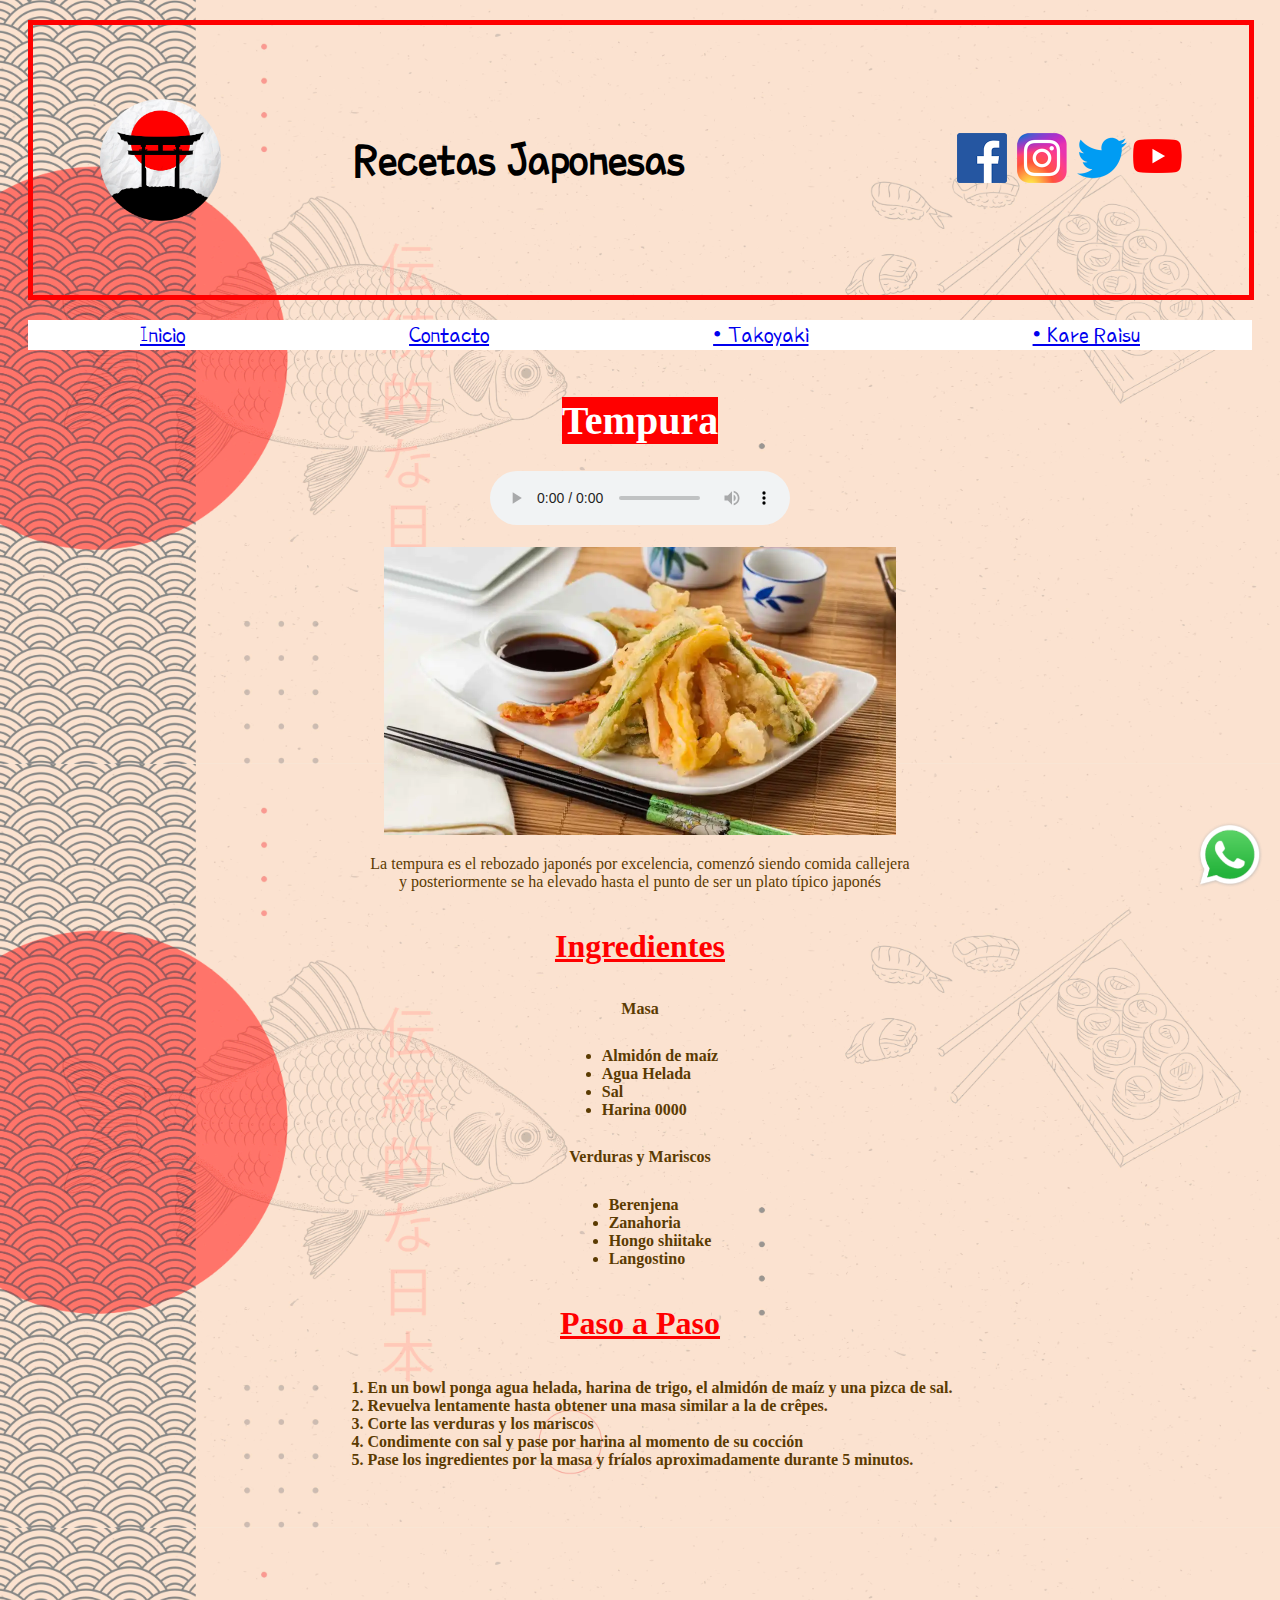
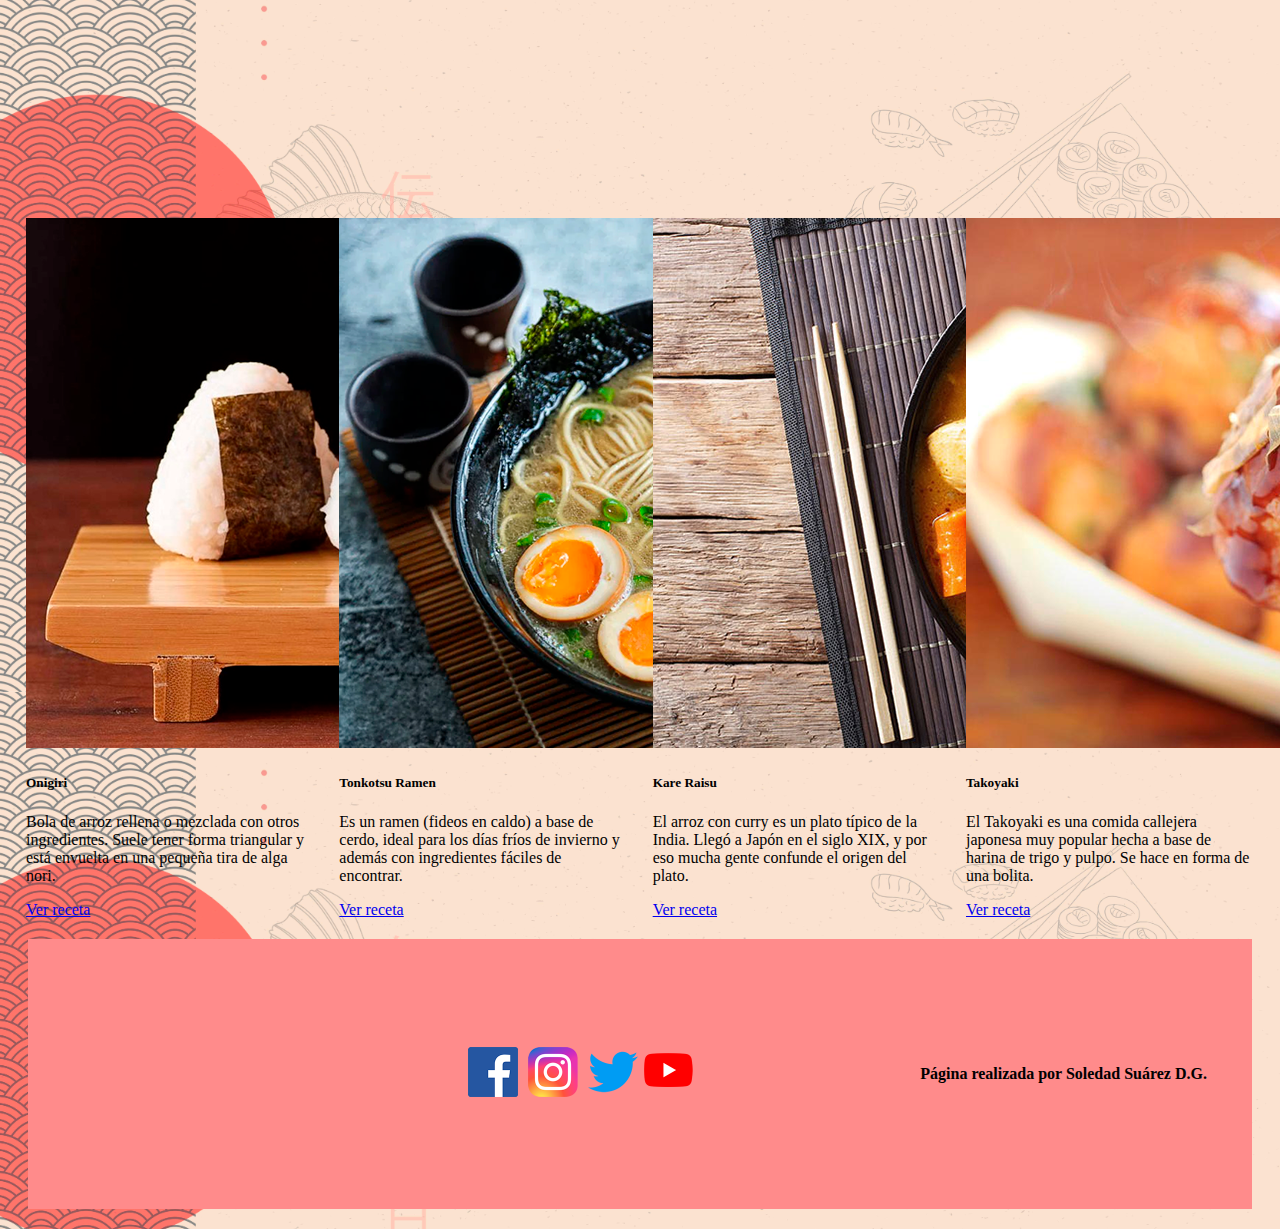
==== commit 31bb6c92: "Add files via upload" ====
--- a/index.html
+++ b/index.html
@@ -7,6 +7,8 @@
     <meta name="author" content="Soledad Suarez"
     <meta name="viewport" content="width=device-width, initial-scale=1.0">
     <title>Receta Tempura</title>
+    <!-- CSS only -->
+    <link href="https://cdn.jsdelivr.net/npm/bootstrap@5.2.3/dist/css/bootstrap.min.css" rel="stylesheet" integrity="sha384-rbsA2VBKQhggwzxH7pPCaAqO46MgnOM80zW1RWuH61DGLwZJEdK2Kadq2F9CUG65" crossorigin="anonymous">
     <link rel="stylesheet" href="./css/estilos.css">
   </head>
   <body>
@@ -29,7 +31,7 @@
   <a href="http://www.recetasjaponesas.com/2009/04/ingredientes-4-tazas-de-arroz-cocido.html" target="_blank">• Kare Raisu</a>
 </nav>
 
-<section>
+<aside class="receta">
   <h1 class="titulo1"style="text-align:center;background-color:red;color:white;">Tempura</h1>
   <center> <audio controls src="./audio/sakura.mp3"> autoplay loop </audio> </center>
   <br>
@@ -38,9 +40,6 @@
 
   <center> <p class="piedefoto">La tempura es el rebozado japonés por excelencia, comenzó siendo comida callejera <br> y posteriormente
     se ha elevado hasta el punto de ser un plato típico japonés</p> </center>
-</section>
-
-<aside class="receta">
   <h1 class="titulo2" style="color:red;">Ingredientes</h1>
   <h2 class="sub1">Masa</h2>
   <b><ul class="lista1">
@@ -73,6 +72,53 @@
   <iframe width="560" height="315" src="https://www.youtube.com/embed/iVzLe3LLP08" title="YouTube video player" frameborder="0" allow="accelerometer; autoplay; clipboard-write; encrypted-media; gyroscope; picture-in-picture" allowfullscreen></iframe>
 </aside>
 
+<section>
+<div class="container">
+  <div class="row">
+    <div class="col-sm-12 col-md-6 col-lg-3">
+      <div class="card" style="width: 18rem;">
+  <img src="./fotos/onigiri.png" class="card-img-top" alt="...">
+  <div class="card-body">
+    <h5 class="card-title">Onigiri</h5>
+    <p class="card-text">Bola de arroz rellena o mezclada con otros ingredientes. Suele tener forma triangular y está envuelta en una pequeña tira de alga nori.</p>
+    <a href="http://www.recetasjaponesas.com/2009/04/ingredientes-2-vasos-de-arroz-de-grano.html" target="_blank" class="btn btn-primary">Ver receta</a>
+  </div>
+</div>
+    </div>
+    <div class="col-sm-12 col-md-6 col-lg-3">
+      <div class="card" style="width: 18rem;">
+  <img src="./fotos/ramen.png" class="card-img-top" alt="...">
+  <div class="card-body">
+    <h5 class="card-title">Tonkotsu Ramen</h5>
+    <p class="card-text">Es un ramen (fideos en caldo) a base de cerdo, ideal para los días fríos de invierno y además con ingredientes fáciles de encontrar.</p>
+    <a href="http://www.recetasjaponesas.com/2014/03/tonkotsu-ramen.html" target="_blank" class="btn btn-primary">Ver receta</a>
+  </div>
+</div>
+    </div>
+    <div class="col-sm-12 col-md-6 col-lg-3">
+      <div class="card" style="width: 18rem;">
+  <img src="./fotos/raisu.jpg" class="card-img-top" alt="...">
+  <div class="card-body">
+    <h5 class="card-title">Kare Raisu</h5>
+    <p class="card-text">El arroz con curry es un plato típico de la India. Llegó a Japón en el siglo XIX, y por eso mucha gente confunde el origen del plato.</p>
+    <a href="http://www.recetasjaponesas.com/2009/04/ingredientes-4-tazas-de-arroz-cocido.html" target="_blank" class="btn btn-primary">Ver receta</a>
+  </div>
+</div>
+    </div>
+    <div class="col-sm-12 col-md-6 col-lg-3">
+      <div class="card" style="width: 18rem;">
+  <img src="./fotos/takoyaki.png" class="card-img-top" alt="...">
+  <div class="card-body">
+    <h5 class="card-title">Takoyaki</h5>
+    <p class="card-text">El Takoyaki es una comida callejera japonesa muy popular hecha a base de harina de trigo y pulpo. Se hace en forma de una bolita.</p>
+    <a href="http://www.recetasjaponesas.com/2009/04/takoyaki-bolitas-de-pulpo.html" target="_blank" class="btn btn-primary">Ver receta</a>
+  </div>
+</div>
+    </div>
+    </div>
+  </div>
+</section>
+
 <footer>
 <iframe src="https://www.google.com/maps/embed?pb=!1m16!1m12!1m3!1d9469.258960397528!2d-60.6371813802546!3d-32.953950135030865!2m3!1f0!2f0!3f0!3m2!1i1024!2i768!4f13.1!2m1!1sbarrio%20martin%20rosario!5e0!3m2!1ses!2sar!4v1667684977131!5m2!1ses!2sar" width="300" height="196" style="border:0;" allowfullscreen="" loading="lazy" referrerpolicy="no-referrer-when-downgrade"></iframe>
 <div class="redesbottom">
@@ -85,5 +131,7 @@
 </footer>
 
 <a href="https://walink.co/ff3b6d" target="_blank"><img class="iconowasap" src="./fotos/wasap.png" alt="wsp"></a>
+<!-- JavaScript Bundle with Popper -->
+<script src="https://cdn.jsdelivr.net/npm/bootstrap@5.2.3/dist/js/bootstrap.bundle.min.js" integrity="sha384-kenU1KFdBIe4zVF0s0G1M5b4hcpxyD9F7jL+jjXkk+Q2h455rYXK/7HAuoJl+0I4" crossorigin="anonymous"></script>
   </body>
 </html>
--- a/css/estilos.css
+++ b/css/estilos.css
@@ -39,7 +39,7 @@
   justify-content: center;
   justify-content: space-around;
   flex-wrap: wrap;
-  width: 90vw;
+  width: 95vw;
   height: 30vh;
   border: 5px red solid;
   align-items: center;
@@ -54,17 +54,14 @@
   background-color: white;
   height: 30px;
   font-family: "poor";
-  font-size: 200%;
+  font-size: 150%;
+  margin: 20px;
     }
 
 aside {display: flex;
     flex-direction: column;
     align-items: center;
     }
-
-section {display: flex;
-            flex-direction: column;
-      }
 
 footer {display: flex;
   justify-content: center;
@@ -95,7 +92,9 @@
 .logo {width: 10%;
   }
 
-
+h2 {
+  font-size: 1rem;
+}
 
 .nombrepag {font-size: 300%;
   display: flex;
@@ -120,6 +119,17 @@
 a:hover { color: red;
 }
 
+.row {
+    display: flex;
+    justify-content: space-between;
+    margin: 2vh;
+        }
+
+.col-lg-3 {
+  display: flex;
+  justify-content: space-between;
+}
+
 @media (max-width: 575px) {
   body {background-color: white;
         background-image: none;
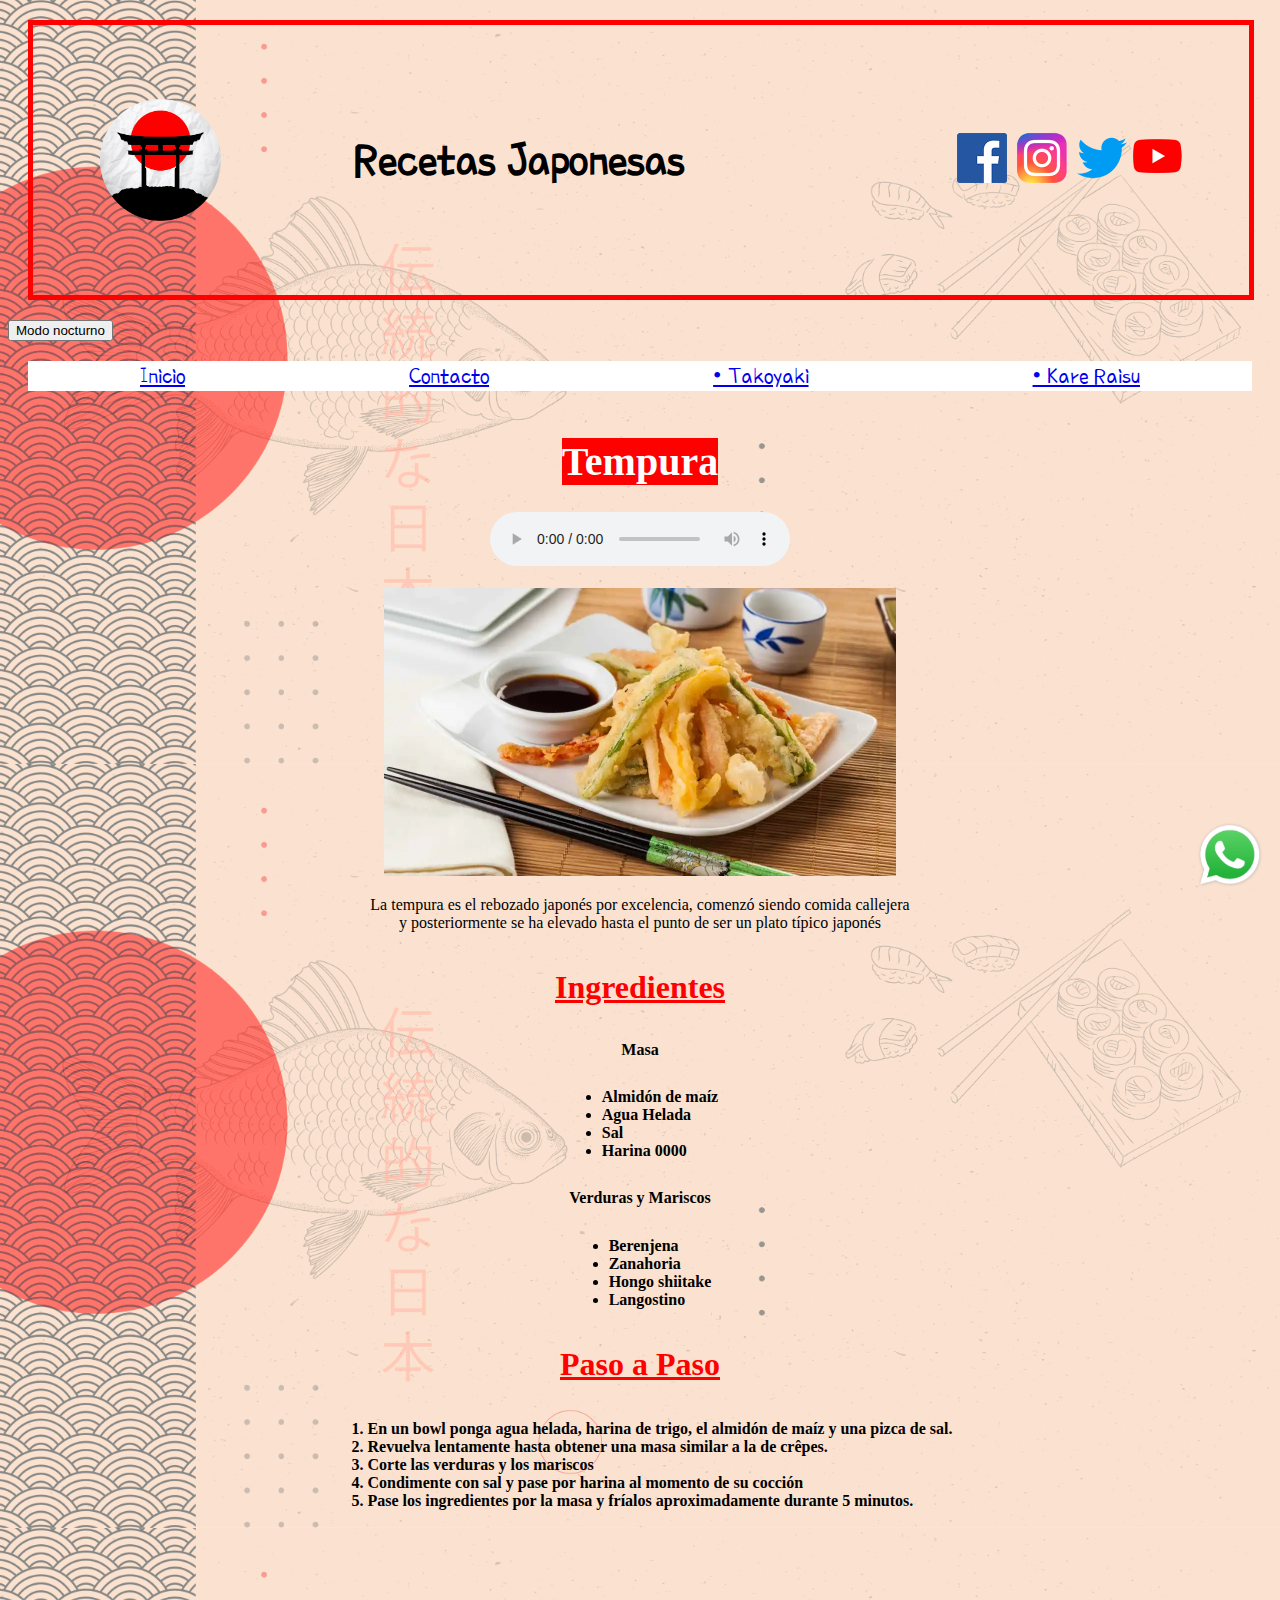
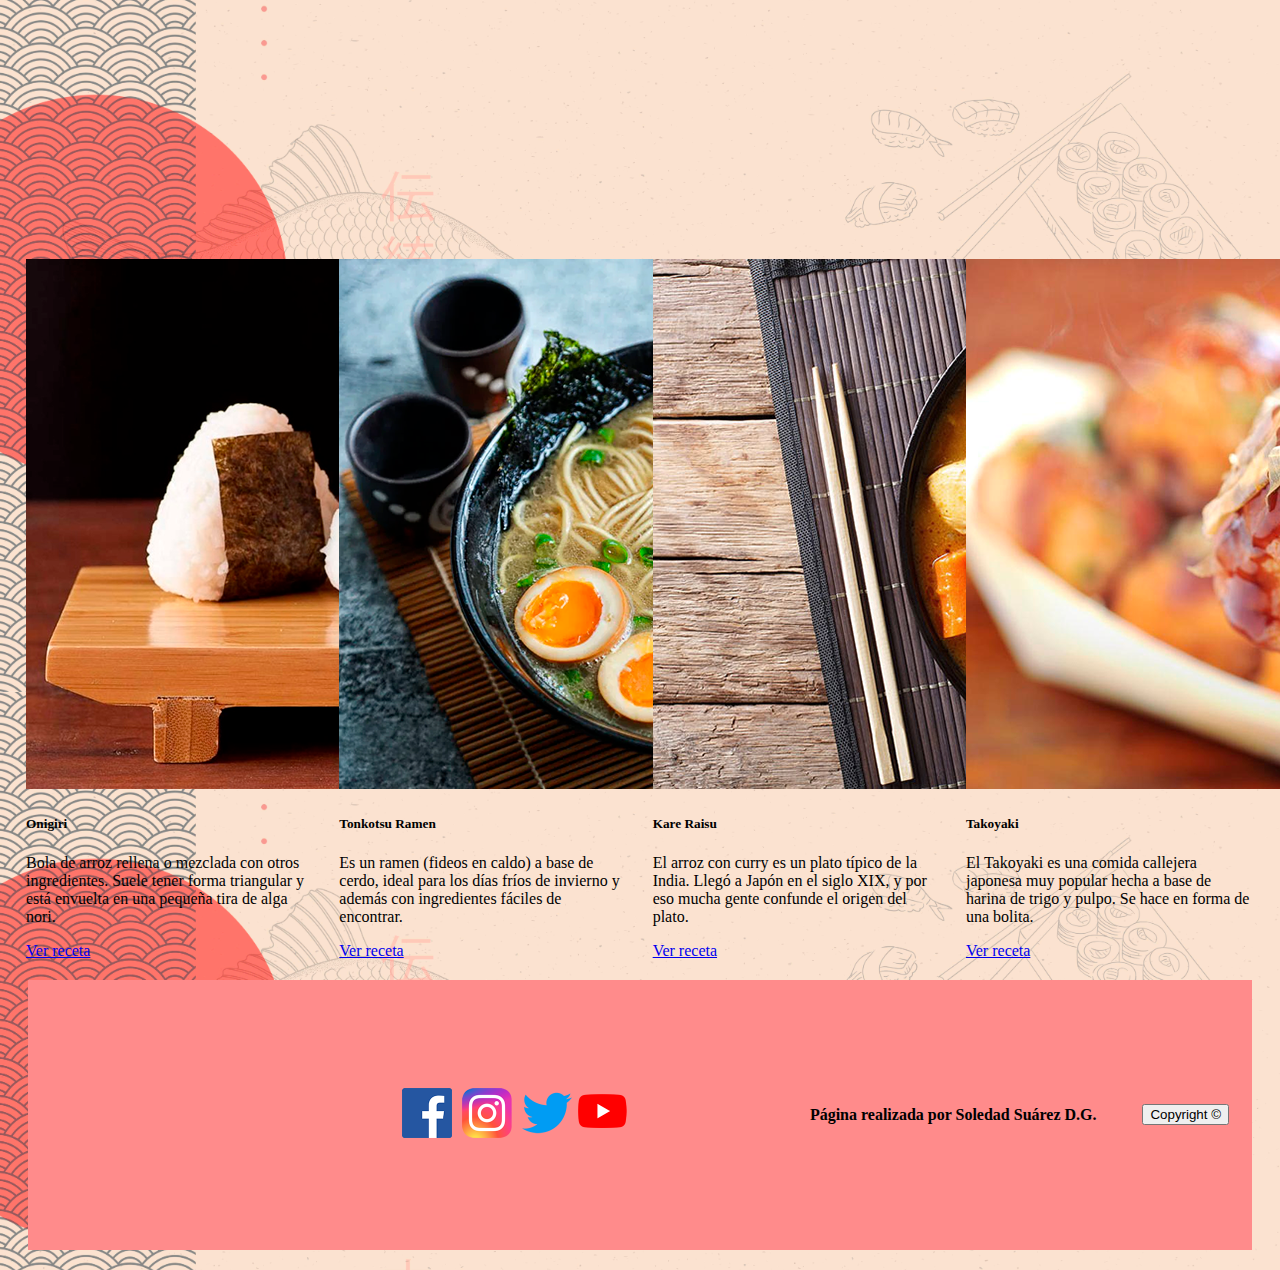
==== commit 227835ad: "Add files via upload" ====
--- a/index.html
+++ b/index.html
@@ -10,6 +10,9 @@
     <!-- CSS only -->
     <link href="https://cdn.jsdelivr.net/npm/bootstrap@5.2.3/dist/css/bootstrap.min.css" rel="stylesheet" integrity="sha384-rbsA2VBKQhggwzxH7pPCaAqO46MgnOM80zW1RWuH61DGLwZJEdK2Kadq2F9CUG65" crossorigin="anonymous">
     <link rel="stylesheet" href="./css/estilos.css">
+    <script>
+      alert ("Irasshaimase! - Bienvenido!")
+    </script>
   </head>
   <body>
 
@@ -23,6 +26,8 @@
   <a href="http://www.youtube.com/" target="_blank"><img class="iconoyt" src="./fotos/youtube.png" alt="yt"></a>
 </div>
 </header>
+
+<button onclick="cambiarfondo()">Modo nocturno</button>
 
 <nav>
   <a class="botonindex"href="index.html">Inicio</a>
@@ -79,8 +84,8 @@
       <div class="card" style="width: 18rem;">
   <img src="./fotos/onigiri.png" class="card-img-top" alt="...">
   <div class="card-body">
-    <h5 class="card-title">Onigiri</h5>
-    <p class="card-text">Bola de arroz rellena o mezclada con otros ingredientes. Suele tener forma triangular y está envuelta en una pequeña tira de alga nori.</p>
+    <h5 id="cardtitle1" class="card-title">Onigiri</h5>
+    <p id="text1" class="card-text">Bola de arroz rellena o mezclada con otros ingredientes. Suele tener forma triangular y está envuelta en una pequeña tira de alga nori.</p>
     <a href="http://www.recetasjaponesas.com/2009/04/ingredientes-2-vasos-de-arroz-de-grano.html" target="_blank" class="btn btn-primary">Ver receta</a>
   </div>
 </div>
@@ -89,8 +94,8 @@
       <div class="card" style="width: 18rem;">
   <img src="./fotos/ramen.png" class="card-img-top" alt="...">
   <div class="card-body">
-    <h5 class="card-title">Tonkotsu Ramen</h5>
-    <p class="card-text">Es un ramen (fideos en caldo) a base de cerdo, ideal para los días fríos de invierno y además con ingredientes fáciles de encontrar.</p>
+    <h5 id="cardtitle2" class="card-title">Tonkotsu Ramen</h5>
+    <p id="text2" class="card-text">Es un ramen (fideos en caldo) a base de cerdo, ideal para los días fríos de invierno y además con ingredientes fáciles de encontrar.</p>
     <a href="http://www.recetasjaponesas.com/2014/03/tonkotsu-ramen.html" target="_blank" class="btn btn-primary">Ver receta</a>
   </div>
 </div>
@@ -99,8 +104,8 @@
       <div class="card" style="width: 18rem;">
   <img src="./fotos/raisu.jpg" class="card-img-top" alt="...">
   <div class="card-body">
-    <h5 class="card-title">Kare Raisu</h5>
-    <p class="card-text">El arroz con curry es un plato típico de la India. Llegó a Japón en el siglo XIX, y por eso mucha gente confunde el origen del plato.</p>
+    <h5 id="cardtitle3" class="card-title">Kare Raisu</h5>
+    <p id="text3" class="card-text">El arroz con curry es un plato típico de la India. Llegó a Japón en el siglo XIX, y por eso mucha gente confunde el origen del plato.</p>
     <a href="http://www.recetasjaponesas.com/2009/04/ingredientes-4-tazas-de-arroz-cocido.html" target="_blank" class="btn btn-primary">Ver receta</a>
   </div>
 </div>
@@ -109,8 +114,8 @@
       <div class="card" style="width: 18rem;">
   <img src="./fotos/takoyaki.png" class="card-img-top" alt="...">
   <div class="card-body">
-    <h5 class="card-title">Takoyaki</h5>
-    <p class="card-text">El Takoyaki es una comida callejera japonesa muy popular hecha a base de harina de trigo y pulpo. Se hace en forma de una bolita.</p>
+    <h5 id="cardtitle4" class="card-title">Takoyaki</h5>
+    <p id="text4" class="card-text">El Takoyaki es una comida callejera japonesa muy popular hecha a base de harina de trigo y pulpo. Se hace en forma de una bolita.</p>
     <a href="http://www.recetasjaponesas.com/2009/04/takoyaki-bolitas-de-pulpo.html" target="_blank" class="btn btn-primary">Ver receta</a>
   </div>
 </div>
@@ -128,10 +133,12 @@
   <a href="http://www.youtube.com/" target="_blank"><img class="iconoyt" src="./fotos/youtube.png" alt="yt"></a>
 </div>
 <h2>Página realizada por Soledad Suárez D.G.</h2>
+<button class="autor" onclick="copy()">Copyright ©</button>
 </footer>
 
 <a href="https://walink.co/ff3b6d" target="_blank"><img class="iconowasap" src="./fotos/wasap.png" alt="wsp"></a>
 <!-- JavaScript Bundle with Popper -->
 <script src="https://cdn.jsdelivr.net/npm/bootstrap@5.2.3/dist/js/bootstrap.bundle.min.js" integrity="sha384-kenU1KFdBIe4zVF0s0G1M5b4hcpxyD9F7jL+jjXkk+Q2h455rYXK/7HAuoJl+0I4" crossorigin="anonymous"></script>
+<script src="./js/javascript.js"></script>
   </body>
 </html>
--- a/css/estilos.css
+++ b/css/estilos.css
@@ -17,12 +17,6 @@
 .nombrepag {font-family: 'Indie Flower', cursive;
            display: flex;
            justify-content: center;}
-.piedefoto{color:  #5b3b02 }
-.lista1{color: #5b3b02 }
-.sub1{color: #5b3b02}
-.sub2{color: #5b3b02}
-.lista2{color: #5b3b02}
-.lista3{color: #5b3b02}
 .titulo1{font-size: 250%}
 .titulo2{text-decoration: underline;}
 .titulo3{text-decoration: underline;}
@@ -128,7 +122,7 @@
 .col-lg-3 {
   display: flex;
   justify-content: space-between;
-}
+  }
 
 @media (max-width: 575px) {
   body {background-color: white;
